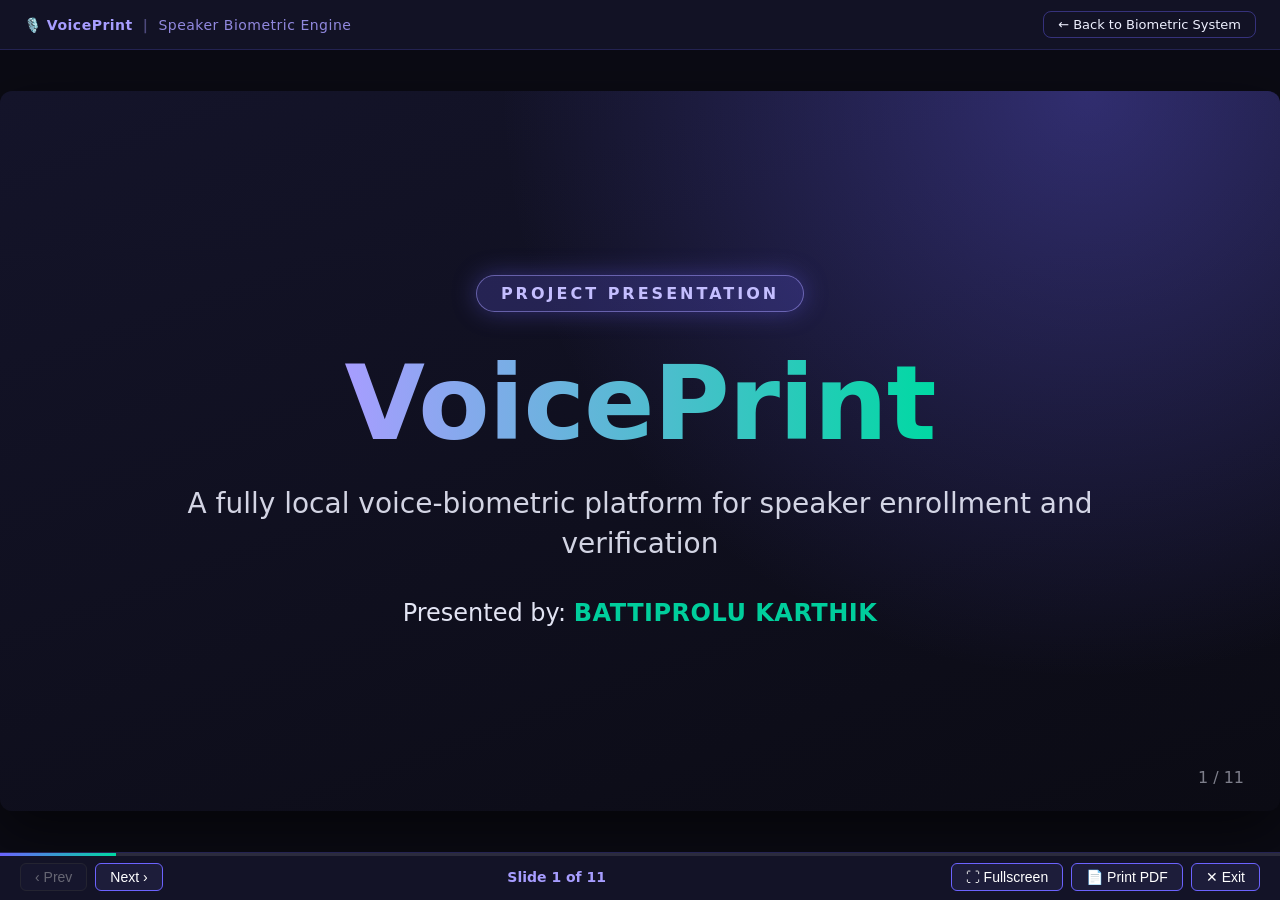
==== frontend/public/pitch-deck.html @ c997e362 "feat: add presentation pitch deck at /pitch-deck, /pitchdeck, and /pitchdech" ====
<!DOCTYPE html>
<html lang="en">
<head>
    <meta charset="UTF-8">
    <meta name="viewport" content="width=device-width, initial-scale=1.0">
    <title>ASTA3 Voice Biometric System</title>
    <style>
        * {
            margin: 0;
            padding: 0;
            box-sizing: border-box;
        }

        body {
            font-family: 'Segoe UI', Tahoma, Geneva, Verdana, sans-serif;
            background: linear-gradient(135deg, #667eea 0%, #764ba2 100%);
            min-height: 100vh;
            display: flex;
            justify-content: center;
            align-items: center;
            padding: 20px;
        }

        .container {
            background: white;
            border-radius: 20px;
            box-shadow: 0 20px 60px rgba(0, 0, 0, 0.3);
            max-width: 800px;
            width: 100%;
            overflow: hidden;
        }

        .header {
            background: linear-gradient(135deg, #667eea 0%, #764ba2 100%);
            color: white;
            padding: 30px;
            text-align: center;
        }

        .header h1 {
            font-size: 2em;
            margin-bottom: 10px;
        }

        .header p {
            opacity: 0.9;
            font-size: 1.1em;
        }

        .content {
            padding: 40px;
        }

        .status-card {
            background: #f8f9fa;
            border-radius: 10px;
            padding: 20px;
            margin-bottom: 30px;
            border-left: 5px solid #667eea;
        }

        .status-card h3 {
            color: #333;
            margin-bottom: 15px;
            font-size: 1.3em;
        }

        .status-item {
            display: flex;
            justify-content: space-between;
            padding: 10px 0;
            border-bottom: 1px solid #e0e0e0;
        }

        .status-item:last-child {
            border-bottom: none;
        }

        .status-label {
            color: #666;
            font-weight: 500;
        }

        .status-value {
            color: #333;
            font-weight: 600;
        }

        .status-value.success {
            color: #28a745;
        }

        .status-value.error {
            color: #dc3545;
        }

        .upload-section {
            margin-bottom: 30px;
        }

        .upload-section h3 {
            color: #333;
            margin-bottom: 20px;
            font-size: 1.3em;
        }

        .profile-select {
            width: 100%;
            padding: 15px;
            border: 2px solid #e0e0e0;
            border-radius: 10px;
            font-size: 1em;
            margin-bottom: 20px;
            transition: border-color 0.3s;
        }

        .profile-select:focus {
            outline: none;
            border-color: #667eea;
        }

        .file-input-wrapper {
            position: relative;
            display: inline-block;
            width: 100%;
            margin-bottom: 20px;
        }

        .file-input {
            display: none;
        }

        .file-label {
            display: block;
            padding: 20px;
            background: #f8f9fa;
            border: 2px dashed #667eea;
            border-radius: 10px;
            text-align: center;
            cursor: pointer;
            transition: all 0.3s;
        }

        .file-label:hover {
            background: #e9ecef;
            border-color: #764ba2;
        }

        .file-label.has-file {
            background: #d4edda;
            border-color: #28a745;
        }

        .verify-btn {
            width: 100%;
            padding: 18px;
            background: linear-gradient(135deg, #667eea 0%, #764ba2 100%);
            color: white;
            border: none;
            border-radius: 10px;
            font-size: 1.1em;
            font-weight: 600;
            cursor: pointer;
            transition: transform 0.2s, box-shadow 0.2s;
        }

        .verify-btn:hover {
            transform: translateY(-2px);
            box-shadow: 0 10px 20px rgba(102, 126, 234, 0.4);
        }

        .verify-btn:active {
            transform: translateY(0);
        }

        .verify-btn:disabled {
            background: #ccc;
            cursor: not-allowed;
            transform: none;
        }

        .result-card {
            background: #f8f9fa;
            border-radius: 10px;
            padding: 25px;
            margin-top: 30px;
            display: none;
        }

        .result-card.show {
            display: block;
            animation: slideIn 0.5s;
        }

        @keyframes slideIn {
            from {
                opacity: 0;
                transform: translateY(20px);
            }
            to {
                opacity: 1;
                transform: translateY(0);
            }
        }

        .result-card.verified {
            background: #d4edda;
            border-left: 5px solid #28a745;
        }

        .result-card.rejected {
            background: #f8d7da;
            border-left: 5px solid #dc3545;
        }

        .result-title {
            font-size: 1.5em;
            margin-bottom: 15px;
            display: flex;
            align-items: center;
            gap: 10px;
        }

        .result-title.verified {
            color: #28a745;
        }

        .result-title.rejected {
            color: #dc3545;
        }

        .result-details {
            font-size: 1.1em;
        }

        .result-row {
            display: flex;
            justify-content: space-between;
            padding: 10px 0;
            border-bottom: 1px solid rgba(0, 0, 0, 0.1);
        }

        .result-row:last-child {
            border-bottom: none;
        }

        .score-bar {
            width: 100%;
            height: 30px;
            background: #e0e0e0;
            border-radius: 15px;
            overflow: hidden;
            margin: 15px 0;
        }

        .score-fill {
            height: 100%;
            background: linear-gradient(90deg, #28a745 0%, #20c997 100%);
            transition: width 1s ease-out;
            display: flex;
            align-items: center;
            justify-content: center;
            color: white;
            font-weight: 600;
        }

        .score-fill.low {
            background: linear-gradient(90deg, #dc3545 0%, #c82333 100%);
        }

        .loading {
            text-align: center;
            padding: 20px;
            color: #667eea;
        }

        .spinner {
            border: 4px solid #f3f3f3;
            border-top: 4px solid #667eea;
            border-radius: 50%;
            width: 40px;
            height: 40px;
            animation: spin 1s linear infinite;
            margin: 0 auto 10px;
        }

        @keyframes spin {
            0% { transform: rotate(0deg); }
            100% { transform: rotate(360deg); }
        }

        .badge {
            display: inline-block;
            padding: 5px 15px;
            border-radius: 20px;
            font-size: 0.9em;
            font-weight: 600;
        }

        .badge.success {
            background: #28a745;
            color: white;
        }

        .badge.error {
            background: #dc3545;
            color: white;
        }

        .samples-info {
            background: #fff3cd;
            border-left: 5px solid #ffc107;
            padding: 15px;
            border-radius: 5px;
            margin-top: 20px;
        }

        .samples-info h4 {
            color: #856404;
            margin-bottom: 10px;
        }

        .samples-info p {
            color: #856404;
            font-size: 0.9em;
            line-height: 1.6;
        }
    
        /* PITCH DECK STYLES */
        body.in-deck {
            padding: 0 !important;
            margin: 0 !important;
            overflow: hidden !important;
            background: #0b0b14 !important;
        }

        .deck-nav-btn {
            display: inline-flex;
            align-items: center;
            gap: 8px;
            margin-top: 15px;
            background: rgba(255, 255, 255, 0.2);
            color: white;
            text-decoration: none;
            padding: 8px 18px;
            border-radius: 20px;
            font-size: 0.9em;
            font-weight: 600;
            border: 1px solid rgba(255, 255, 255, 0.4);
            transition: all 0.2s ease;
            cursor: pointer;
        }

        .deck-nav-btn:hover {
            background: rgba(255, 255, 255, 0.35);
            transform: translateY(-2px);
        }

        .pitch-deck-overlay {
            position: fixed;
            inset: 0;
            z-index: 99999;
            background: #0b0b14;
            color: #eef0ff;
            font-family: system-ui, -apple-system, BlinkMacSystemFont, 'Segoe UI', Roboto, sans-serif;
            display: flex;
            flex-direction: column;
            overflow: hidden;
        }

        .pd-topbar {
            height: 50px;
            display: flex;
            align-items: center;
            justify-content: space-between;
            padding: 0 24px;
            background: rgba(20, 20, 42, 0.8);
            border-bottom: 1px solid rgba(108, 99, 255, 0.2);
            font-size: 14px;
            user-select: none;
        }

        .pd-brand {
            display: flex;
            align-items: center;
            gap: 10px;
            font-weight: 700;
            color: #a79dff;
            letter-spacing: 0.5px;
        }

        .pd-return-btn {
            background: transparent;
            color: #eef0ff;
            border: 1px solid rgba(108, 99, 255, 0.4);
            padding: 5px 14px;
            border-radius: 8px;
            font-size: 13px;
            cursor: pointer;
            transition: all 0.2s;
            text-decoration: none;
        }

        .pd-return-btn:hover {
            background: rgba(108, 99, 255, 0.2);
            border-color: #6c63ff;
        }

        .pd-viewport {
            flex: 1;
            position: relative;
            display: flex;
            align-items: center;
            justify-content: center;
            overflow: hidden;
            cursor: pointer;
        }

        .pd-scaler {
            width: 1280px;
            height: 720px;
            flex: none;
            transform-origin: center center;
            position: relative;
        }

        .pd-slide {
            width: 1280px;
            height: 720px;
            box-sizing: border-box;
            padding: 54px 72px;
            display: none;
            flex-direction: column;
            background: radial-gradient(circle at 85% 0%, rgba(108, 99, 255, 0.35), transparent 45%),
                        linear-gradient(160deg, #14142a, #0b0b14);
            position: absolute;
            inset: 0;
            border-radius: 12px;
            box-shadow: 0 20px 60px rgba(0,0,0,0.6);
        }

        .pd-slide.active {
            display: flex;
        }

        .pd-h {
            font-size: 44px;
            margin: 0 0 28px;
            padding-bottom: 12px;
            border-bottom: 3px solid #6c63ff;
            width: fit-content;
            color: #ffffff;
            font-weight: 700;
        }

        .pd-body {
            flex: 1;
            display: flex;
            flex-direction: column;
            justify-content: center;
            gap: 24px;
        }

        .pd-slide-num {
            position: absolute;
            right: 36px;
            bottom: 24px;
            font-size: 16px;
            opacity: 0.5;
        }

        .pd-title-slide {
            margin: auto 0;
            text-align: center;
            display: flex;
            flex-direction: column;
            align-items: center;
            justify-content: center;
            height: 100%;
        }

        .pd-tag {
            font-size: 16px;
            letter-spacing: 3px;
            text-transform: uppercase;
            color: #c4beff;
            font-weight: 700;
        }

        .pd-tag.pd-highlight {
            display: inline-block;
            padding: 8px 24px;
            background: rgba(108, 99, 255, 0.22);
            border: 1px solid rgba(167, 157, 255, 0.5);
            border-radius: 999px;
            box-shadow: 0 0 24px rgba(108, 99, 255, 0.35);
            margin-bottom: 20px;
        }

        .pd-title-main {
            font-size: 104px;
            margin: 10px 0 20px;
            background: linear-gradient(90deg, #a79dff, #00d9a3);
            -webkit-background-clip: text;
            background-clip: text;
            color: transparent;
            font-weight: 800;
            letter-spacing: -1px;
        }

        .pd-sub {
            font-size: 28px;
            opacity: 0.88;
            margin: 0 auto 36px;
            max-width: 920px;
            line-height: 1.4;
        }

        .pd-meta {
            display: flex;
            justify-content: center;
            align-items: center;
            gap: 20px;
            font-size: 24px;
            opacity: 0.95;
        }

        .pd-meta strong {
            color: #00d9a3;
            letter-spacing: 0.5px;
        }

        .pd-cards {
            display: grid;
            grid-template-columns: 1fr 1fr;
            gap: 22px;
        }

        .pd-card {
            background: rgba(255, 255, 255, 0.06);
            border: 1px solid rgba(108, 99, 255, 0.35);
            border-radius: 16px;
            padding: 22px 26px;
        }

        .pd-card h4 {
            margin: 0 0 10px;
            font-size: 24px;
            color: #a79dff;
        }

        .pd-card p {
            margin: 0;
            font-size: 19px;
            line-height: 1.45;
            opacity: 0.9;
        }

        .pd-callout {
            font-size: 24px;
            text-align: center;
            margin: 0;
            padding: 18px 24px;
            border-radius: 14px;
            background: rgba(108, 99, 255, 0.18);
            border: 1px solid rgba(108, 99, 255, 0.3);
            line-height: 1.4;
        }

        .pd-table {
            width: 100%;
            border-collapse: collapse;
            font-size: 21px;
        }

        .pd-table th {
            text-align: left;
            color: #a79dff;
            padding: 14px;
            border-bottom: 2px solid #6c63ff;
        }

        .pd-table td {
            padding: 16px 14px;
            border-bottom: 1px solid rgba(255, 255, 255, 0.12);
        }

        .pd-table td:first-child {
            font-weight: 600;
        }

        .pd-lead {
            font-size: 25px;
            line-height: 1.5;
            margin: 0 0 16px;
        }

        .pd-list {
            font-size: 23px;
            line-height: 1.55;
            margin: 0;
            padding-left: 28px;
        }

        .pd-list li {
            margin-bottom: 12px;
        }

        .pd-list li::marker {
            color: #6c63ff;
        }

        .pd-flow {
            display: flex;
            align-items: stretch;
            justify-content: space-between;
            gap: 6px;
        }

        .pd-step-wrap {
            display: flex;
            align-items: center;
            gap: 6px;
            flex: 1;
        }

        .pd-step {
            flex: 1;
            align-self: stretch;
            background: rgba(255, 255, 255, 0.06);
            border: 1px solid rgba(108, 99, 255, 0.4);
            border-radius: 14px;
            padding: 18px 14px;
        }

        .pd-step h4 {
            margin: 8px 0;
            font-size: 23px;
            color: #a79dff;
        }

        .pd-step p {
            margin: 0;
            font-size: 16px;
            line-height: 1.4;
            opacity: 0.9;
        }

        .pd-num {
            display: inline-flex;
            width: 32px;
            height: 32px;
            border-radius: 50%;
            background: #6c63ff;
            align-items: center;
            justify-content: center;
            font-weight: 700;
            font-size: 16px;
        }

        .pd-arrow {
            font-size: 26px;
            color: #6c63ff;
        }

        .pd-note {
            text-align: center;
            font-size: 19px;
            opacity: 0.8;
            margin: 12px 0 0;
        }

        .pd-two {
            display: grid;
            grid-template-columns: 1fr 1fr;
            gap: 36px;
        }

        .pd-two .pd-list {
            font-size: 20px;
            padding-left: 24px;
        }

        .pd-two h3 {
            font-size: 26px;
            margin: 0 0 14px;
        }

        .pd-good { color: #00d9a3; }
        .pd-warn { color: #ffb84d; }

        .pd-btn-action {
            background: linear-gradient(135deg, #6c63ff 0%, #00d9a3 100%);
            color: white;
            border: none;
            padding: 12px 30px;
            border-radius: 25px;
            font-size: 20px;
            font-weight: 600;
            cursor: pointer;
            box-shadow: 0 6px 20px rgba(108, 99, 255, 0.4);
            transition: all 0.2s;
        }

        .pd-btn-action:hover {
            transform: translateY(-2px);
            box-shadow: 0 8px 25px rgba(108, 99, 255, 0.6);
        }

        .pd-controls-bar {
            height: 48px;
            background: rgba(20, 20, 42, 0.9);
            border-top: 1px solid rgba(108, 99, 255, 0.2);
            display: flex;
            align-items: center;
            justify-content: space-between;
            padding: 0 20px;
            position: relative;
        }

        .pd-progress-track {
            position: absolute;
            top: 0;
            left: 0;
            right: 0;
            height: 3px;
            background: rgba(255, 255, 255, 0.1);
        }

        .pd-progress-fill {
            height: 100%;
            background: linear-gradient(90deg, #6c63ff, #00d9a3);
            width: 9%;
            transition: width 0.25s ease;
        }

        .pd-btn-group {
            display: flex;
            gap: 8px;
        }

        .pd-ctrl-btn {
            background: #1d1d3a;
            color: #ffffff;
            border: 1px solid #6c63ff;
            border-radius: 6px;
            padding: 5px 14px;
            cursor: pointer;
            font-size: 14px;
            transition: all 0.2s;
        }

        .pd-ctrl-btn:hover:not(:disabled) {
            background: #6c63ff;
        }

        .pd-ctrl-btn:disabled {
            opacity: 0.35;
            cursor: not-allowed;
            border-color: #444;
        }

        .pd-slide-counter {
            font-size: 14px;
            color: #a79dff;
            font-weight: 600;
        }

        @media print {
            @page {
                size: 1280px 720px;
                margin: 0;
            }
            body.in-deck {
                background: white !important;
            }
            .pd-topbar, .pd-controls-bar {
                display: none !important;
            }
            .pitch-deck-overlay {
                position: static !important;
                display: block !important;
                background: none !important;
            }
            .pd-viewport, .pd-scaler {
                width: 100% !important;
                height: auto !important;
                transform: none !important;
            }
            .pd-slide {
                display: flex !important;
                position: relative !important;
                page-break-after: always;
                -webkit-print-color-adjust: exact;
                print-color-adjust: exact;
                margin-bottom: 20px;
            }
        }

    </style>
</head>
<body>
    <div class="container" id="mainAppContainer">
        <div class="header">
            <h1>🎤 ASTA3 Voice Biometric</h1>
            <p>Speaker Verification System</p>
            <div style="margin-top: 15px;">
                <a href="/pitch-deck" onclick="goToDeck(event)" class="deck-nav-btn">📊 Project Presentation / Pitch Deck</a>
            </div>
        </div>

        <div class="content">
            <!-- System Status -->
            <div class="status-card">
                <h3>System Status</h3>
                <div id="systemStatus">
                    <div class="loading">
                        <div class="spinner"></div>
                        <p>Loading system status...</p>
                    </div>
                </div>
            </div>

            <!-- Verification Section -->
            <div class="upload-section">
                <h3>Verify Audio Sample</h3>
                
                <select class="profile-select" id="profileSelect">
                    <option value="">Select Profile...</option>
                </select>

                <div class="file-input-wrapper">
                    <input type="file" id="audioFile" class="file-input" accept=".wav,audio/wav">
                    <label for="audioFile" class="file-label" id="fileLabel">
                        📁 Click to select WAV file<br>
                        <small>Supported: .wav files only</small>
                    </label>
                </div>

                <button class="verify-btn" id="verifyBtn" disabled>
                    🔍 Verify Audio
                </button>
            </div>

            <!-- Result Card -->
            <div class="result-card" id="resultCard">
                <!-- Results will be displayed here -->
            </div>

            <!-- Samples Info -->
            <div class="samples-info">
                <h4>ℹ️ Testing Samples</h4>
                <p>
                    <strong>Training samples (will VERIFY):</strong> sample_0062.wav, sample_0060.wav, sample_0067.wav, sample_0061.wav, sample_0063.wav, and 15 more.<br>
                    <strong>Other samples (will REJECT):</strong> sample_0004.wav, sample_0005.wav, etc.
                </p>
            </div>
        </div>
    </div>

    <!-- PITCH DECK OVERLAY -->
    <div id="pitchDeckContainer" class="pitch-deck-overlay" style="display: none;">
        <div class="pd-topbar">
            <div class="pd-brand">
                <span>🎙️ VoicePrint</span>
                <span style="opacity: 0.4;">|</span>
                <span style="font-weight: 400; opacity: 0.85;">Speaker Biometric Engine</span>
            </div>
            <a href="/" onclick="goToApp(event)" class="pd-return-btn">← Back to Biometric System</a>
        </div>

        <div class="pd-viewport" id="pdViewport" onclick="handleViewportClick(event)">
            <div class="pd-scaler" id="pdScaler">
                <!-- Slide 1: Title -->
                <section class="pd-slide active" data-slide="0">
                    <div class="pd-title-slide">
                        <span class="pd-tag pd-highlight">PROJECT PRESENTATION</span>
                        <h1 class="pd-title-main">VoicePrint</h1>
                        <p class="pd-sub">A fully local voice-biometric platform for speaker enrollment and verification</p>
                        <div class="pd-meta">
                            <span>Presented by: <strong>BATTIPROLU KARTHIK</strong></span>
                        </div>
                    </div>
                    <span class="pd-slide-num">1 / 11</span>
                </section>

                <!-- Slide 2: The Problem -->
                <section class="pd-slide" data-slide="1">
                    <h2 class="pd-h">The Problem</h2>
                    <div class="pd-body">
                        <div class="pd-cards">
                            <div class="pd-card">
                                <h4>Passwords & OTPs Are Fragile</h4>
                                <p>Easily phished, intercepted, shared, or forgotten. High user friction with frequent lockouts and password resets.</p>
                            </div>
                            <div class="pd-card">
                                <h4>Voice Is a Natural Identifier</h4>
                                <p>Zero cognitive effort. Hands-free authentication that works across any device equipped with a basic microphone.</p>
                            </div>
                            <div class="pd-card">
                                <h4>Cloud Voice APIs Leak Privacy</h4>
                                <p>Transmitting raw voice audio to third-party cloud servers creates critical data security, compliance, and eavesdropping risks.</p>
                            </div>
                            <div class="pd-card">
                                <h4>Traditional Systems Are Inflexible</h4>
                                <p>Classical biometric models require heavy setup, high compute, and extensive labelled datasets for every new speaker.</p>
                            </div>
                        </div>
                        <div class="pd-callout">
                            How can we verify <strong>who is speaking</strong> accurately, in real time, and <strong>100% offline</strong> without voice data ever leaving the device?
                        </div>
                    </div>
                    <span class="pd-slide-num">2 / 11</span>
                </section>

                <!-- Slide 3: Existing Solutions & Gaps -->
                <section class="pd-slide" data-slide="2">
                    <h2 class="pd-h">Existing Solutions & Gaps</h2>
                    <div class="pd-body">
                        <table class="pd-table">
                            <thead>
                                <tr>
                                    <th>Authentication Approach</th>
                                    <th>Key Strengths</th>
                                    <th>Critical Gaps & Vulnerabilities</th>
                                </tr>
                            </thead>
                            <tbody>
                                <tr>
                                    <td>Passwords / PIN / OTP</td>
                                    <td>Universal standard, low compute</td>
                                    <td>Phishable, credential theft, forgotten passwords, friction</td>
                                </tr>
                                <tr>
                                    <td>Cloud Voice Biometric APIs</td>
                                    <td>Managed accuracy, turnkey</td>
                                    <td>Biometric privacy violation, recurring SaaS costs, requires internet</td>
                                </tr>
                                <tr>
                                    <td>Legacy i-vector / GMM-UBM</td>
                                    <td>Lightweight mathematical baseline</td>
                                    <td>Lower accuracy, severe degradation with ambient noise & channel mismatch</td>
                                </tr>
                                <tr>
                                    <td>Physical Biometrics (Face/Fingerprint)</td>
                                    <td>Fast, mature</td>
                                    <td>Requires dedicated camera/sensors; unusable in voice calls & telephony</td>
                                </tr>
                            </tbody>
                        </table>
                    </div>
                    <span class="pd-slide-num">3 / 11</span>
                </section>

                <!-- Slide 4: Proposed Solution -->
                <section class="pd-slide" data-slide="3">
                    <h2 class="pd-h">Proposed Solution</h2>
                    <div class="pd-body">
                        <p class="pd-lead">
                            <strong>VoicePrint</strong>: A self-contained, zero-cloud biometric platform that converts voice samples into a compact <strong>192-dimensional voiceprint</strong> and validates identity via neural cosine similarity in real time.
                        </p>
                        <div class="pd-cards">
                            <div class="pd-card">
                                <h4>🎙️ Voice Enrollment</h4>
                                <p>Generates speaker profiles from sample audio with automated validation, normalization, and statistical outlier filtering.</p>
                            </div>
                            <div class="pd-card">
                                <h4>⚡ Real-Time Live Verification</h4>
                                <p>Instant speaker verification via live microphone streaming with responsive waveform visualization and confidence gauge.</p>
                            </div>
                            <div class="pd-card">
                                <h4>📂 Batch Verification</h4>
                                <p>Automated multi-clip verification against stored profiles with visual analytics and similarity score metrics.</p>
                            </div>
                            <div class="pd-card">
                                <h4>🔒 100% Offline & Private</h4>
                                <p>Zero cloud dependencies. All deep neural inferences run locally on standard CPU without transmitting data externally.</p>
                            </div>
                        </div>
                    </div>
                    <span class="pd-slide-num">4 / 11</span>
                </section>

                <!-- Slide 5: What We Have Implemented -->
                <section class="pd-slide" data-slide="4">
                    <h2 class="pd-h">What We Have Implemented</h2>
                    <div class="pd-body">
                        <ul class="pd-list">
                            <li><strong>End-to-End Audio Pipeline:</strong> Automated WAV validation, 16 kHz mono resampling, loudness normalization (RMS), and clipping detection.</li>
                            <li><strong>Neural Embedding Engine:</strong> Integrated ECAPA-TDNN deep network extracting dense 192-dimensional speaker embeddings.</li>
                            <li><strong>Outlier Rejection Enrollment:</strong> Statistical filtering that isolates clean speaker samples and computes robust centroid voiceprints.</li>
                            <li><strong>Fast Cosine Scoring:</strong> High-precision cosine distance matching with configurable thresholds (default 0.70) and confidence scoring.</li>
                            <li><strong>Interactive Web Interface:</strong> Live audio verification dashboard with instant pass/fail verdict, score gauges, and profile management.</li>
                            <li><strong>Production Full-Stack Architecture:</strong> Modular FastAPI REST & WebSocket backend combined with an accessible web frontend.</li>
                        </ul>
                    </div>
                    <span class="pd-slide-num">5 / 11</span>
                </section>

                <!-- Slide 6: How We Implemented It -->
                <section class="pd-slide" data-slide="5">
                    <h2 class="pd-h">How We Implemented It</h2>
                    <div class="pd-body">
                        <div class="pd-flow">
                            <div class="pd-step-wrap">
                                <div class="pd-step">
                                    <span class="pd-num">1</span>
                                    <h4>Capture</h4>
                                    <p>WAV upload or real-time microphone stream</p>
                                </div>
                                <span class="pd-arrow">→</span>
                            </div>
                            <div class="pd-step-wrap">
                                <div class="pd-step">
                                    <span class="pd-num">2</span>
                                    <h4>Preprocess</h4>
                                    <p>16 kHz resampling, mono, RMS & peak clipping checks</p>
                                </div>
                                <span class="pd-arrow">→</span>
                            </div>
                            <div class="pd-step-wrap">
                                <div class="pd-step">
                                    <span class="pd-num">3</span>
                                    <h4>Embed</h4>
                                    <p>Pretrained neural network generates 192-dim speaker vector</p>
                                </div>
                                <span class="pd-arrow">→</span>
                            </div>
                            <div class="pd-step-wrap">
                                <div class="pd-step">
                                    <span class="pd-num">4</span>
                                    <h4>Enroll</h4>
                                    <p>Outlier removal & centroid averaging saved as NumPy profile</p>
                                </div>
                                <span class="pd-arrow">→</span>
                            </div>
                            <div class="pd-step-wrap">
                                <div class="pd-step">
                                    <span class="pd-num">5</span>
                                    <h4>Verify</h4>
                                    <p>Cosine similarity scoring evaluated against decision threshold</p>
                                </div>
                            </div>
                        </div>
                        <p class="pd-note">
                            <strong>Architecture:</strong> Python 3.11 + FastAPI · SpeechBrain & PyTorch · HTML5 & Web Audio · File-based profile store (.npy + meta.json)
                        </p>
                    </div>
                    <span class="pd-slide-num">6 / 11</span>
                </section>

                <!-- Slide 7: Sources & Resources Used -->
                <section class="pd-slide" data-slide="6">
                    <h2 class="pd-h">Sources & Resources Used</h2>
                    <div class="pd-body">
                        <div class="pd-cards">
                            <div class="pd-card">
                                <h4>🧠 Pretrained Neural Model</h4>
                                <p>SpeechBrain ECAPA-TDNN (<code>spkrec-ecapa-voxceleb</code>). Pretrained on the large-scale VoxCeleb 1 & 2 speaker dataset.</p>
                            </div>
                            <div class="pd-card">
                                <h4>⚙️ Core Frameworks</h4>
                                <p>PyTorch and SpeechBrain for tensor computation & model inference; FastAPI for high-performance async REST API services.</p>
                            </div>
                            <div class="pd-card">
                                <h4>🎵 Audio Signal Tooling</h4>
                                <p>FFmpeg, SoundFile, and Python audio libraries for waveform normalization, sample rate conversion, and format validation.</p>
                            </div>
                            <div class="pd-card">
                                <h4>📚 Academic & Benchmark Sources</h4>
                                <p>ECAPA-TDNN paper (Desplanques et al., Interspeech 2020) and VoxCeleb speaker recognition evaluation benchmarks.</p>
                            </div>
                        </div>
                    </div>
                    <span class="pd-slide-num">7 / 11</span>
                </section>

                <!-- Slide 8: Is This the Optimal Approach? -->
                <section class="pd-slide" data-slide="7">
                    <h2 class="pd-h">Is This the Optimal Approach?</h2>
                    <div class="pd-body">
                        <div class="pd-two">
                            <div>
                                <h3 class="pd-good">Why This Approach Is Optimal</h3>
                                <ul class="pd-list">
                                    <li><strong>State-of-the-Art Accuracy:</strong> ECAPA-TDNN leverages squeeze-and-excitation and multi-scale aggregation, outperforming classic x-vectors.</li>
                                    <li><strong>Zero Retraining Required:</strong> Deep embeddings generalize across unseen speakers; creates voiceprints with only a few audio samples.</li>
                                    <li><strong>Efficient CPU Inference:</strong> Sub-second verification without requiring expensive GPU infrastructure.</li>
                                    <li><strong>Privacy-by-Design:</strong> Biometric embeddings never leave the device, fully eliminating compliance risks.</li>
                                </ul>
                            </div>
                            <div>
                                <h3 class="pd-warn">Honest Trade-offs & Challenges</h3>
                                <ul class="pd-list">
                                    <li><strong>Anti-Spoofing:</strong> Replay attacks and synthetic deepfake speech require an additional liveness detection module.</li>
                                    <li><strong>Short Utterance Variance:</strong> Audio clips under 1.5 seconds have reduced verification confidence.</li>
                                    <li><strong>Threshold Calibration:</strong> Variable microphone hardware and background noise require deployment-specific tuning.</li>
                                    <li><strong>Storage Scale:</strong> File-based .npy storage is optimal for edge/local prototypes, needing DB clustering for massive user bases.</li>
                                </ul>
                            </div>
                        </div>
                    </div>
                    <span class="pd-slide-num">8 / 11</span>
                </section>

                <!-- Slide 9: Value to Users -->
                <section class="pd-slide" data-slide="8">
                    <h2 class="pd-h">Value to Users & Impact</h2>
                    <div class="pd-body">
                        <div class="pd-cards">
                            <div class="pd-card">
                                <h4>🛡️ Absolute Biometric Privacy</h4>
                                <p>Users retain total ownership of their voice biometric data. No cloud surveillance, third-party storage, or data breaches.</p>
                            </div>
                            <div class="pd-card">
                                <h4>✨ Frictionless User Experience</h4>
                                <p>Zero passwords to memorize, reset, or leak. Identity verified instantly by speaking naturally into the microphone.</p>
                            </div>
                            <div class="pd-card">
                                <h4>💰 Zero Infrastructure Cost</h4>
                                <p>Eliminates recurring per-request cloud API fees and costly specialized biometric hardware sensors.</p>
                            </div>
                            <div class="pd-card">
                                <h4>♿ Universal Accessibility</h4>
                                <p>Empowers elderly, motor-impaired, or hands-free users to authenticate seamlessly without typing or tactile input.</p>
                            </div>
                        </div>
                    </div>
                    <span class="pd-slide-num">9 / 11</span>
                </section>

                <!-- Slide 10: Future Enhancements -->
                <section class="pd-slide" data-slide="9">
                    <h2 class="pd-h">Future Enhancements</h2>
                    <div class="pd-body">
                        <ul class="pd-list">
                            <li><strong>Anti-Spoofing & Liveness Detection:</strong> Implement spectral analysis and synthetic voice classifiers to thwart deepfake & replay attacks.</li>
                            <li><strong>Text-Dependent Dynamic Prompts:</strong> Challenge-response phrases (e.g., randomized digit verification) for high-security applications.</li>
                            <li><strong>Adaptive Noise Suppression:</strong> Integrated real-time neural speech enhancement for noisy real-world acoustic environments.</li>
                            <li><strong>Encrypted Vector Database:</strong> Scale to millions of enterprise profiles using AES-256 encrypted vector indices (e.g., Milvus / pgvector).</li>
                            <li><strong>Edge & Mobile SDK:</strong> Quantize model with ONNX Runtime / CoreML for instant on-device authentication on Android and iOS.</li>
                            <li><strong>Continuous Profile Adaptation:</strong> Gradual voiceprint updating to account for natural vocal changes over time.</li>
                        </ul>
                    </div>
                    <span class="pd-slide-num">10 / 11</span>
                </section>

                <!-- Slide 11: Thank You -->
                <section class="pd-slide" data-slide="10">
                    <div class="pd-title-slide">
                        <h1 class="pd-title-main">Thank You</h1>
                        <p class="pd-sub">Questions & Discussion</p>
                        <div class="pd-meta">
                            <span>VoicePrint: Biometric Engine</span>
                            <span>•</span>
                            <span>Presented by: <strong>BATTIPROLU KARTHIK</strong></span>
                        </div>
                        <div style="margin-top: 36px;">
                            <button onclick="goToApp(event)" class="pd-btn-action">← Return to Biometric Verification System</button>
                        </div>
                    </div>
                    <span class="pd-slide-num">11 / 11</span>
                </section>
            </div>
        </div>

        <div class="pd-controls-bar">
            <div class="pd-progress-track">
                <div class="pd-progress-fill" id="pdProgressFill"></div>
            </div>
            <div class="pd-btn-group">
                <button class="pd-ctrl-btn" id="pdPrevBtn" onclick="prevSlide()">‹ Prev</button>
                <button class="pd-ctrl-btn" id="pdNextBtn" onclick="nextSlide()">Next ›</button>
            </div>
            <div class="pd-slide-counter" id="pdSlideCounter">Slide 1 of 11</div>
            <div class="pd-btn-group">
                <button class="pd-ctrl-btn" onclick="toggleFullscreen()" title="Fullscreen (F)">⛶ Fullscreen</button>
                <button class="pd-ctrl-btn" onclick="window.print()" title="Export PDF">📄 Print PDF</button>
                <button class="pd-ctrl-btn" onclick="goToApp(event)" title="Back to System">✕ Exit</button>
            </div>
        </div>
    </div>


    <script>
        const getApiUrl = () => {
            if (window.ENV_API_URL) return window.ENV_API_URL.replace(/\/$/, '');
            if (window.location.hostname !== 'localhost' && window.location.hostname !== '127.0.0.1') {
                if (window.location.hostname.includes('voiceprint-frontend')) {
                    return window.location.origin.replace('voiceprint-frontend', 'voiceprint-backend');
                }
                return window.location.origin;
            }
            return 'http://localhost:8000';
        };
        const API_URL = getApiUrl();
        let selectedFile = null;

        // Load system status
        async function loadSystemStatus() {
            try {
                const response = await fetch(`${API_URL}/api/health`);
                const health = await response.json();

                const profilesResponse = await fetch(`${API_URL}/api/profiles`);
                const profilesData = await profilesResponse.json();

                const statusHtml = `
                    <div class="status-item">
                        <span class="status-label">Server Status:</span>
                        <span class="status-value success">${health.status.toUpperCase()}</span>
                    </div>
                    <div class="status-item">
                        <span class="status-label">Model Loaded:</span>
                        <span class="status-value success">${health.model_loaded ? 'YES' : 'NO'}</span>
                    </div>
                    <div class="status-item">
                        <span class="status-label">Profiles Available:</span>
                        <span class="status-value">${health.profile_count}</span>
                    </div>
                    <div class="status-item">
                        <span class="status-label">Uptime:</span>
                        <span class="status-value">${Math.floor(health.uptime)} seconds</span>
                    </div>
                `;

                document.getElementById('systemStatus').innerHTML = statusHtml;

                // Populate profile dropdown
                const profileSelect = document.getElementById('profileSelect');
                const selectedVal = profileSelect.value;
                profileSelect.innerHTML = '<option value="">Select Profile...</option>';
                
                profilesData.profiles.forEach(profile => {
                    const option = document.createElement('option');
                    option.value = profile.name;
                    option.textContent = `${profile.name} (${profile.metadata.sample_count} samples)`;
                    profileSelect.appendChild(option);
                });

                // Preserve selected value or auto-select ASTA3
                if (selectedVal && Array.from(profileSelect.options).some(o => o.value === selectedVal)) {
                    profileSelect.value = selectedVal;
                } else if (profilesData.profiles.find(p => p.name === 'ASTA3')) {
                    profileSelect.value = 'ASTA3';
                }

            } catch (error) {
                document.getElementById('systemStatus').innerHTML = `
                    <div class="status-item">
                        <span class="status-label">Status:</span>
                        <span class="status-value error">ERROR - Server not responding</span>
                    </div>
                    <p style="color: #dc3545; margin-top: 10px;">
                        Make sure the backend server is running at ${API_URL}
                    </p>
                `;
            }
        }

        // Handle file selection
        document.getElementById('audioFile').addEventListener('change', function(e) {
            selectedFile = e.target.files[0];
            const fileLabel = document.getElementById('fileLabel');
            const verifyBtn = document.getElementById('verifyBtn');
            const profileSelect = document.getElementById('profileSelect');

            if (selectedFile) {
                fileLabel.classList.add('has-file');
                fileLabel.innerHTML = `
                    ✅ ${selectedFile.name}<br>
                    <small>Size: ${(selectedFile.size / 1024).toFixed(2)} KB</small>
                `;
                
                if (profileSelect.value) {
                    verifyBtn.disabled = false;
                }
            } else {
                fileLabel.classList.remove('has-file');
                fileLabel.innerHTML = `
                    📁 Click to select WAV file<br>
                    <small>Supported: .wav files only</small>
                `;
                verifyBtn.disabled = true;
            }
        });

        // Handle profile selection
        document.getElementById('profileSelect').addEventListener('change', function() {
            const verifyBtn = document.getElementById('verifyBtn');
            if (this.value && selectedFile) {
                verifyBtn.disabled = false;
            } else {
                verifyBtn.disabled = true;
            }
        });

        // Handle verification
        document.getElementById('verifyBtn').addEventListener('click', async function() {
            const profileSelect = document.getElementById('profileSelect');
            const resultCard = document.getElementById('resultCard');
            
            if (!selectedFile || !profileSelect.value) {
                alert('Please select both a profile and an audio file');
                return;
            }

            // Show loading
            resultCard.className = 'result-card show';
            resultCard.innerHTML = `
                <div class="loading">
                    <div class="spinner"></div>
                    <p>Verifying audio sample...</p>
                </div>
            `;

            try {
                const formData = new FormData();
                formData.append('profile_name', profileSelect.value);
                formData.append('audio_file', selectedFile);

                const response = await fetch(`${API_URL}/api/verify`, {
                    method: 'POST',
                    body: formData
                });

                const result = await response.json();

                if (!response.ok || !result.success || typeof result.similarity_score !== 'number') {
                    throw new Error(result.error || result.detail || 'Verification server returned an invalid response');
                }

                // Display result
                displayResult(result);

            } catch (error) {
                resultCard.className = 'result-card show rejected';
                resultCard.innerHTML = `
                    <div class="result-title rejected">
                        ❌ Error
                    </div>
                    <p style="color: #721c24;">
                        Failed to verify audio: ${error.message}
                    </p>
                `;
            }
        });

        function displayResult(result) {
            const resultCard = document.getElementById('resultCard');
            const score = result.similarity_score;
            const scorePercent = (score * 100).toFixed(1);
            const verified = result.verified;

            resultCard.className = `result-card show ${verified ? 'verified' : 'rejected'}`;

            const icon = verified ? '✅' : '❌';
            const statusText = verified ? 'VERIFIED' : 'REJECTED';
            const statusClass = verified ? 'verified' : 'rejected';
            const message = verified 
                ? 'Speaker identity confirmed! Access granted.' 
                : 'Speaker identity does not match. Access denied.';

            const scoreFillClass = score >= result.threshold ? '' : 'low';

            resultCard.innerHTML = `
                <div class="result-title ${statusClass}">
                    ${icon} ${statusText}
                </div>
                <p style="margin-bottom: 20px; font-size: 1.1em;">
                    ${message}
                </p>
                
                <div class="result-details">
                    <div class="result-row">
                        <span><strong>Profile:</strong></span>
                        <span>${result.profile_name}</span>
                    </div>
                    <div class="result-row">
                        <span><strong>Similarity Score:</strong></span>
                        <span><strong>${score.toFixed(4)}</strong> (${scorePercent}%)</span>
                    </div>
                    <div class="result-row">
                        <span><strong>Threshold:</strong></span>
                        <span>${result.threshold.toFixed(4)}</span>
                    </div>
                </div>

                <div class="score-bar">
                    <div class="score-fill ${scoreFillClass}" style="width: ${scorePercent}%">
                        ${scorePercent}%
                    </div>
                </div>

                <p style="margin-top: 15px; font-size: 0.9em; color: #666;">
                    ${verified 
                        ? `Score ${score.toFixed(4)} is above threshold ${result.threshold.toFixed(4)}` 
                        : `Score ${score.toFixed(4)} is below threshold ${result.threshold.toFixed(4)}`}
                </p>
            `;
        }

        // Load status on page load
        loadSystemStatus();

        // Refresh status every 10 seconds
        setInterval(loadSystemStatus, 10000);

        // ==========================================
        // ROUTING & PITCH DECK CONTROLLER
        // ==========================================
        let currentSlideIdx = 0;
        const totalSlides = 11;

        function updateRoute() {
            const path = window.location.pathname.toLowerCase();
            const hash = window.location.hash.toLowerCase();
            const isPitch = path.includes('pitch') || hash.includes('pitch');

            const deckContainer = document.getElementById('pitchDeckContainer');
            const mainContainer = document.getElementById('mainAppContainer');

            if (isPitch) {
                if (deckContainer) deckContainer.style.display = 'flex';
                if (mainContainer) mainContainer.style.display = 'none';
                document.body.classList.add('in-deck');
                document.title = 'VoicePrint · Project Presentation';
                resizeDeck();
                showSlide(currentSlideIdx);
            } else {
                if (deckContainer) deckContainer.style.display = 'none';
                if (mainContainer) mainContainer.style.display = 'block';
                document.body.classList.remove('in-deck');
                document.title = 'ASTA3 Voice Biometric System';
            }
        }

        function goToDeck(e) {
            if (e) e.preventDefault();
            history.pushState(null, '', '/pitch-deck');
            updateRoute();
        }

        function goToApp(e) {
            if (e) e.preventDefault();
            history.pushState(null, '', '/');
            updateRoute();
        }

        function showSlide(idx) {
            currentSlideIdx = Math.max(0, Math.min(totalSlides - 1, idx));
            const slides = document.querySelectorAll('.pd-slide');
            slides.forEach((s, i) => {
                if (i === currentSlideIdx) {
                    s.classList.add('active');
                } else {
                    s.classList.remove('active');
                }
            });

            // Update counter
            const counter = document.getElementById('pdSlideCounter');
            if (counter) counter.textContent = `Slide ${currentSlideIdx + 1} of ${totalSlides}`;

            // Update progress
            const progress = document.getElementById('pdProgressFill');
            if (progress) progress.style.width = `${((currentSlideIdx + 1) / totalSlides) * 100}%`;

            // Update buttons
            const prevBtn = document.getElementById('pdPrevBtn');
            const nextBtn = document.getElementById('pdNextBtn');
            if (prevBtn) prevBtn.disabled = currentSlideIdx === 0;
            if (nextBtn) nextBtn.disabled = currentSlideIdx === totalSlides - 1;
        }

        function nextSlide() {
            if (currentSlideIdx < totalSlides - 1) {
                showSlide(currentSlideIdx + 1);
            }
        }

        function prevSlide() {
            if (currentSlideIdx > 0) {
                showSlide(currentSlideIdx - 1);
            }
        }

        function toggleFullscreen() {
            const deck = document.getElementById('pitchDeckContainer');
            if (!document.fullscreenElement) {
                if (deck.requestFullscreen) deck.requestFullscreen();
            } else {
                if (document.exitFullscreen) document.exitFullscreen();
            }
        }

        function resizeDeck() {
            const scaler = document.getElementById('pdScaler');
            if (!scaler) return;
            const w = window.innerWidth;
            const h = window.innerHeight - 98; // minus topbar and bottombar
            const scale = Math.min(w / 1280, h / 720);
            scaler.style.transform = `scale(${Math.max(0.2, scale)})`;
        }

        function handleViewportClick(e) {
            // Click right half to advance, left half to go back
            const rect = e.currentTarget.getBoundingClientRect();
            const clickX = e.clientX - rect.left;
            if (clickX > rect.width * 0.6) {
                nextSlide();
            } else if (clickX < rect.width * 0.4) {
                prevSlide();
            }
        }

        window.addEventListener('resize', resizeDeck);
        window.addEventListener('popstate', updateRoute);
        window.addEventListener('hashchange', updateRoute);

        window.addEventListener('keydown', (e) => {
            if (!document.body.classList.contains('in-deck')) return;
            if (['ArrowRight', 'PageDown', ' '].includes(e.key)) {
                e.preventDefault();
                nextSlide();
            } else if (['ArrowLeft', 'PageUp'].includes(e.key)) {
                e.preventDefault();
                prevSlide();
            } else if (e.key === 'Home') {
                e.preventDefault();
                showSlide(0);
            } else if (e.key === 'End') {
                e.preventDefault();
                showSlide(totalSlides - 1);
            } else if (e.key.toLowerCase() === 'f') {
                toggleFullscreen();
            } else if (e.key === 'Escape') {
                if (!document.fullscreenElement) {
                    goToApp();
                }
            }
        });

        // Initialize route immediately
        updateRoute();

    </script>
</body>
</html>
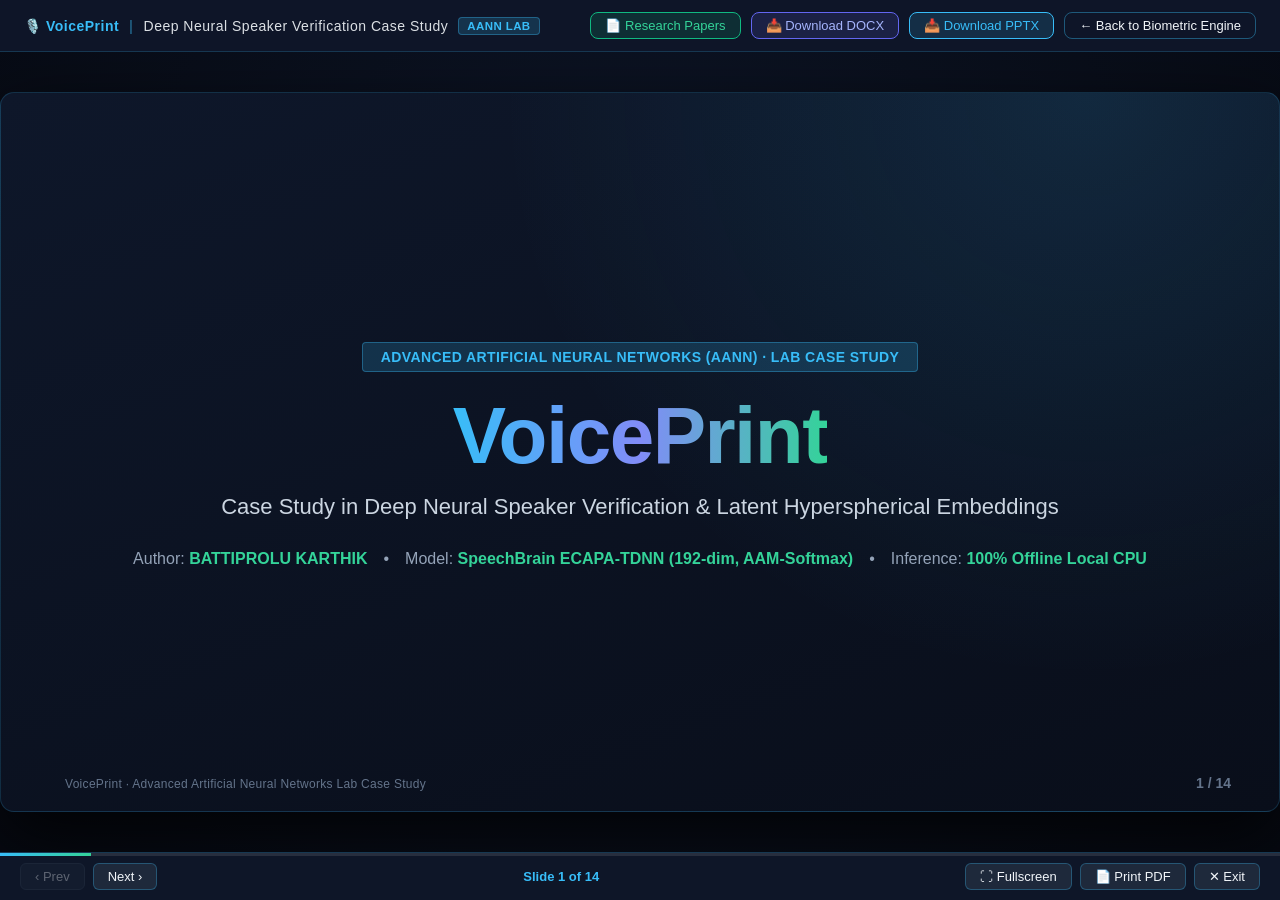
==== commit f02436ca: "feat: add single unified publication report with 13 project images and docx export" ====
--- a/frontend/public/pitch-deck.html
+++ b/frontend/public/pitch-deck.html
@@ -3,7 +3,7 @@
 <head>
     <meta charset="UTF-8">
     <meta name="viewport" content="width=device-width, initial-scale=1.0">
-    <title>ASTA3 Voice Biometric System</title>
+    <title>VoicePrint · Deep Neural Speaker Verification Case Study</title>
     <style>
         * {
             margin: 0;
@@ -12,64 +12,88 @@
         }
 
         body {
-            font-family: 'Segoe UI', Tahoma, Geneva, Verdana, sans-serif;
-            background: linear-gradient(135deg, #667eea 0%, #764ba2 100%);
+            font-family: 'Segoe UI', -apple-system, BlinkMacSystemFont, Roboto, sans-serif;
+            background: linear-gradient(135deg, #0f172a 0%, #1e1b4b 100%);
             min-height: 100vh;
             display: flex;
             justify-content: center;
             align-items: center;
             padding: 20px;
-        }
-
+            color: #f1f5f9;
+        }
+
+        /* ASTA3 Main UI Container */
         .container {
-            background: white;
+            background: #1e293b;
             border-radius: 20px;
-            box-shadow: 0 20px 60px rgba(0, 0, 0, 0.3);
-            max-width: 800px;
+            box-shadow: 0 20px 60px rgba(0, 0, 0, 0.5);
+            max-width: 820px;
             width: 100%;
             overflow: hidden;
+            border: 1px solid #334155;
         }
 
         .header {
-            background: linear-gradient(135deg, #667eea 0%, #764ba2 100%);
+            background: linear-gradient(135deg, #4338ca 0%, #6366f1 100%);
             color: white;
             padding: 30px;
             text-align: center;
         }
 
         .header h1 {
-            font-size: 2em;
-            margin-bottom: 10px;
+            font-size: 2.1em;
+            margin-bottom: 8px;
+            letter-spacing: -0.5px;
         }
 
         .header p {
             opacity: 0.9;
-            font-size: 1.1em;
+            font-size: 1.05em;
+        }
+
+        .deck-nav-btn {
+            display: inline-block;
+            background: rgba(255, 255, 255, 0.18);
+            color: white;
+            padding: 9px 20px;
+            border-radius: 25px;
+            text-decoration: none;
+            font-weight: 600;
+            font-size: 14px;
+            border: 1px solid rgba(255, 255, 255, 0.4);
+            backdrop-filter: blur(10px);
+            transition: all 0.2s ease;
+        }
+
+        .deck-nav-btn:hover {
+            background: rgba(255, 255, 255, 0.3);
+            transform: translateY(-2px);
         }
 
         .content {
-            padding: 40px;
+            padding: 36px;
         }
 
         .status-card {
-            background: #f8f9fa;
-            border-radius: 10px;
+            background: #0f172a;
+            border-radius: 12px;
             padding: 20px;
-            margin-bottom: 30px;
-            border-left: 5px solid #667eea;
+            margin-bottom: 28px;
+            border: 1px solid #334155;
+            border-left: 5px solid #6366f1;
         }
 
         .status-card h3 {
-            color: #333;
+            color: #f8fafc;
             margin-bottom: 15px;
-            font-size: 1.3em;
+            font-size: 1.2em;
         }
 
         .status-item {
             display: flex;
             justify-content: space-between;
-            padding: 10px 0;
-            border-bottom: 1px solid #e0e0e0;
+            padding: 9px 0;
+            border-bottom: 1px solid #1e293b;
         }
 
         .status-item:last-child {
@@ -77,52 +101,46 @@
         }
 
         .status-label {
-            color: #666;
+            color: #94a3b8;
             font-weight: 500;
         }
 
         .status-value {
-            color: #333;
+            color: #f1f5f9;
             font-weight: 600;
         }
 
         .status-value.success {
-            color: #28a745;
+            color: #34d399;
         }
 
         .status-value.error {
-            color: #dc3545;
+            color: #f87171;
         }
 
         .upload-section {
-            margin-bottom: 30px;
+            margin-bottom: 28px;
         }
 
         .upload-section h3 {
-            color: #333;
-            margin-bottom: 20px;
-            font-size: 1.3em;
+            margin-bottom: 14px;
+            font-size: 1.2em;
+            color: #f8fafc;
         }
 
         .profile-select {
             width: 100%;
-            padding: 15px;
-            border: 2px solid #e0e0e0;
-            border-radius: 10px;
-            font-size: 1em;
-            margin-bottom: 20px;
-            transition: border-color 0.3s;
-        }
-
-        .profile-select:focus {
-            outline: none;
-            border-color: #667eea;
+            padding: 12px 14px;
+            background: #0f172a;
+            color: #f1f5f9;
+            border: 1px solid #334155;
+            border-radius: 8px;
+            font-size: 15px;
+            margin-bottom: 18px;
         }
 
         .file-input-wrapper {
             position: relative;
-            display: inline-block;
-            width: 100%;
             margin-bottom: 20px;
         }
 
@@ -132,156 +150,98 @@
 
         .file-label {
             display: block;
-            padding: 20px;
-            background: #f8f9fa;
-            border: 2px dashed #667eea;
+            padding: 28px;
+            border: 2px dashed #475569;
             border-radius: 10px;
             text-align: center;
             cursor: pointer;
-            transition: all 0.3s;
+            transition: all 0.25s;
+            background: #0f172a;
+            color: #94a3b8;
         }
 
         .file-label:hover {
-            background: #e9ecef;
-            border-color: #764ba2;
+            border-color: #6366f1;
+            color: #cbd5e1;
+            background: #131d35;
         }
 
         .file-label.has-file {
-            background: #d4edda;
-            border-color: #28a745;
+            border-color: #34d399;
+            background: rgba(52, 211, 153, 0.08);
+            color: #34d399;
         }
 
         .verify-btn {
             width: 100%;
-            padding: 18px;
-            background: linear-gradient(135deg, #667eea 0%, #764ba2 100%);
+            padding: 14px;
+            background: linear-gradient(135deg, #4f46e5 0%, #06b6d4 100%);
             color: white;
             border: none;
-            border-radius: 10px;
-            font-size: 1.1em;
+            border-radius: 8px;
+            font-size: 16px;
             font-weight: 600;
             cursor: pointer;
-            transition: transform 0.2s, box-shadow 0.2s;
-        }
-
-        .verify-btn:hover {
+            transition: all 0.2s;
+        }
+
+        .verify-btn:hover:not(:disabled) {
             transform: translateY(-2px);
-            box-shadow: 0 10px 20px rgba(102, 126, 234, 0.4);
-        }
-
-        .verify-btn:active {
-            transform: translateY(0);
+            box-shadow: 0 6px 20px rgba(99, 102, 241, 0.4);
         }
 
         .verify-btn:disabled {
-            background: #ccc;
+            opacity: 0.45;
             cursor: not-allowed;
-            transform: none;
         }
 
         .result-card {
-            background: #f8f9fa;
+            margin-top: 24px;
+            padding: 20px;
             border-radius: 10px;
-            padding: 25px;
-            margin-top: 30px;
             display: none;
         }
 
-        .result-card.show {
+        .result-card.success {
+            background: rgba(52, 211, 153, 0.12);
+            border: 1px solid #059669;
             display: block;
-            animation: slideIn 0.5s;
-        }
-
-        @keyframes slideIn {
-            from {
-                opacity: 0;
-                transform: translateY(20px);
-            }
-            to {
-                opacity: 1;
-                transform: translateY(0);
-            }
-        }
-
-        .result-card.verified {
-            background: #d4edda;
-            border-left: 5px solid #28a745;
-        }
-
-        .result-card.rejected {
-            background: #f8d7da;
-            border-left: 5px solid #dc3545;
-        }
-
-        .result-title {
-            font-size: 1.5em;
-            margin-bottom: 15px;
-            display: flex;
-            align-items: center;
-            gap: 10px;
-        }
-
-        .result-title.verified {
-            color: #28a745;
-        }
-
-        .result-title.rejected {
-            color: #dc3545;
-        }
-
-        .result-details {
-            font-size: 1.1em;
-        }
-
-        .result-row {
-            display: flex;
-            justify-content: space-between;
-            padding: 10px 0;
-            border-bottom: 1px solid rgba(0, 0, 0, 0.1);
-        }
-
-        .result-row:last-child {
-            border-bottom: none;
-        }
-
-        .score-bar {
-            width: 100%;
-            height: 30px;
-            background: #e0e0e0;
-            border-radius: 15px;
-            overflow: hidden;
-            margin: 15px 0;
-        }
-
-        .score-fill {
-            height: 100%;
-            background: linear-gradient(90deg, #28a745 0%, #20c997 100%);
-            transition: width 1s ease-out;
-            display: flex;
-            align-items: center;
-            justify-content: center;
-            color: white;
-            font-weight: 600;
-        }
-
-        .score-fill.low {
-            background: linear-gradient(90deg, #dc3545 0%, #c82333 100%);
+        }
+
+        .result-card.error {
+            background: rgba(248, 113, 113, 0.12);
+            border: 1px solid #dc2626;
+            display: block;
+        }
+
+        .samples-info {
+            background: #0f172a;
+            border-radius: 8px;
+            padding: 16px;
+            border-left: 4px solid #38bdf8;
+            font-size: 14px;
+            color: #94a3b8;
+        }
+
+        .samples-info h4 {
+            color: #38bdf8;
+            margin-bottom: 6px;
         }
 
         .loading {
             text-align: center;
             padding: 20px;
-            color: #667eea;
+            color: #94a3b8;
         }
 
         .spinner {
-            border: 4px solid #f3f3f3;
-            border-top: 4px solid #667eea;
+            border: 3px solid rgba(255, 255, 255, 0.1);
             border-radius: 50%;
-            width: 40px;
-            height: 40px;
+            border-top: 3px solid #6366f1;
+            width: 28px;
+            height: 28px;
             animation: spin 1s linear infinite;
-            margin: 0 auto 10px;
+            margin: 0 auto 12px;
         }
 
         @keyframes spin {
@@ -289,95 +249,32 @@
             100% { transform: rotate(360deg); }
         }
 
-        .badge {
-            display: inline-block;
-            padding: 5px 15px;
-            border-radius: 20px;
-            font-size: 0.9em;
-            font-weight: 600;
-        }
-
-        .badge.success {
-            background: #28a745;
-            color: white;
-        }
-
-        .badge.error {
-            background: #dc3545;
-            color: white;
-        }
-
-        .samples-info {
-            background: #fff3cd;
-            border-left: 5px solid #ffc107;
-            padding: 15px;
-            border-radius: 5px;
-            margin-top: 20px;
-        }
-
-        .samples-info h4 {
-            color: #856404;
-            margin-bottom: 10px;
-        }
-
-        .samples-info p {
-            color: #856404;
-            font-size: 0.9em;
-            line-height: 1.6;
-        }
-    
-        /* PITCH DECK STYLES */
-        body.in-deck {
-            padding: 0 !important;
-            margin: 0 !important;
-            overflow: hidden !important;
-            background: #0b0b14 !important;
-        }
-
-        .deck-nav-btn {
-            display: inline-flex;
-            align-items: center;
-            gap: 8px;
-            margin-top: 15px;
-            background: rgba(255, 255, 255, 0.2);
-            color: white;
-            text-decoration: none;
-            padding: 8px 18px;
-            border-radius: 20px;
-            font-size: 0.9em;
-            font-weight: 600;
-            border: 1px solid rgba(255, 255, 255, 0.4);
-            transition: all 0.2s ease;
-            cursor: pointer;
-        }
-
-        .deck-nav-btn:hover {
-            background: rgba(255, 255, 255, 0.35);
-            transform: translateY(-2px);
-        }
-
+        /* ============================================================== */
+        /* PITCH DECK & CASE STUDY FULLSCREEN OVERLAY                     */
+        /* ============================================================== */
         .pitch-deck-overlay {
             position: fixed;
             inset: 0;
             z-index: 99999;
-            background: #0b0b14;
-            color: #eef0ff;
-            font-family: system-ui, -apple-system, BlinkMacSystemFont, 'Segoe UI', Roboto, sans-serif;
+            background: #070b14;
+            color: #f1f5f9;
+            font-family: -apple-system, BlinkMacSystemFont, 'Segoe UI', Roboto, Helvetica, Arial, sans-serif;
             display: flex;
             flex-direction: column;
             overflow: hidden;
+            user-select: none;
         }
 
         .pd-topbar {
-            height: 50px;
+            height: 52px;
             display: flex;
             align-items: center;
             justify-content: space-between;
             padding: 0 24px;
-            background: rgba(20, 20, 42, 0.8);
-            border-bottom: 1px solid rgba(108, 99, 255, 0.2);
+            background: rgba(15, 23, 42, 0.95);
+            border-bottom: 1px solid rgba(56, 189, 248, 0.2);
             font-size: 14px;
-            user-select: none;
+            backdrop-filter: blur(10px);
         }
 
         .pd-brand {
@@ -385,25 +282,36 @@
             align-items: center;
             gap: 10px;
             font-weight: 700;
-            color: #a79dff;
+            color: #38bdf8;
             letter-spacing: 0.5px;
+        }
+
+        .pd-top-actions {
+            display: flex;
+            gap: 10px;
+            align-items: center;
         }
 
         .pd-return-btn {
             background: transparent;
-            color: #eef0ff;
-            border: 1px solid rgba(108, 99, 255, 0.4);
+            color: #f1f5f9;
+            border: 1px solid rgba(56, 189, 248, 0.4);
             padding: 5px 14px;
             border-radius: 8px;
             font-size: 13px;
+            font-weight: 500;
             cursor: pointer;
             transition: all 0.2s;
             text-decoration: none;
+            display: inline-flex;
+            align-items: center;
+            gap: 6px;
         }
 
         .pd-return-btn:hover {
-            background: rgba(108, 99, 255, 0.2);
-            border-color: #6c63ff;
+            background: rgba(56, 189, 248, 0.15);
+            border-color: #38bdf8;
+            color: #38bdf8;
         }
 
         .pd-viewport {
@@ -413,7 +321,8 @@
             align-items: center;
             justify-content: center;
             overflow: hidden;
-            cursor: pointer;
+            cursor: default;
+            background: radial-gradient(circle at 50% 30%, #0d1527 0%, #060911 100%);
         }
 
         .pd-scaler {
@@ -428,29 +337,43 @@
             width: 1280px;
             height: 720px;
             box-sizing: border-box;
-            padding: 54px 72px;
+            padding: 44px 64px 38px 64px;
             display: none;
             flex-direction: column;
-            background: radial-gradient(circle at 85% 0%, rgba(108, 99, 255, 0.35), transparent 45%),
-                        linear-gradient(160deg, #14142a, #0b0b14);
+            background: radial-gradient(circle at 85% 0%, rgba(56, 189, 248, 0.12), transparent 45%),
+                        linear-gradient(160deg, #0e172a 0%, #090e1a 100%);
             position: absolute;
             inset: 0;
-            border-radius: 12px;
-            box-shadow: 0 20px 60px rgba(0,0,0,0.6);
+            border-radius: 14px;
+            box-shadow: 0 25px 70px rgba(0, 0, 0, 0.8);
+            border: 1px solid rgba(56, 189, 248, 0.18);
         }
 
         .pd-slide.active {
             display: flex;
         }
 
+        .pd-tag {
+            font-size: 12px;
+            letter-spacing: 2.5px;
+            text-transform: uppercase;
+            color: #38bdf8;
+            font-weight: 700;
+            margin-bottom: 6px;
+            display: flex;
+            align-items: center;
+            gap: 8px;
+        }
+
         .pd-h {
-            font-size: 44px;
-            margin: 0 0 28px;
-            padding-bottom: 12px;
-            border-bottom: 3px solid #6c63ff;
+            font-size: 34px;
+            margin: 0 0 18px;
+            padding-bottom: 10px;
+            border-bottom: 2px solid #38bdf8;
             width: fit-content;
             color: #ffffff;
             font-weight: 700;
+            letter-spacing: -0.5px;
         }
 
         .pd-body {
@@ -458,259 +381,251 @@
             display: flex;
             flex-direction: column;
             justify-content: center;
-            gap: 24px;
+            gap: 16px;
         }
 
         .pd-slide-num {
             position: absolute;
-            right: 36px;
-            bottom: 24px;
+            right: 48px;
+            bottom: 20px;
+            font-size: 14px;
+            font-weight: 600;
+            color: #64748b;
+        }
+
+        .pd-slide-ftr {
+            position: absolute;
+            left: 64px;
+            bottom: 20px;
+            font-size: 12px;
+            color: #64748b;
+            letter-spacing: 0.3px;
+        }
+
+        /* Slide Content Cards */
+        .pd-cards-2 {
+            display: grid;
+            grid-template-columns: 1fr 1fr;
+            gap: 20px;
+        }
+
+        .pd-cards-3 {
+            display: grid;
+            grid-template-columns: 1fr 1fr 1fr;
+            gap: 16px;
+        }
+
+        .pd-cards-4 {
+            display: grid;
+            grid-template-columns: repeat(4, 1fr);
+            gap: 14px;
+        }
+
+        .pd-card {
+            background: rgba(22, 32, 54, 0.7);
+            border: 1px solid #2d3e63;
+            border-radius: 12px;
+            padding: 18px 22px;
+            backdrop-filter: blur(8px);
+        }
+
+        .pd-card.card-blue { border-color: rgba(56, 189, 248, 0.4); }
+        .pd-card.card-teal { border-color: rgba(45, 212, 191, 0.4); }
+        .pd-card.card-indigo { border-color: rgba(129, 140, 248, 0.4); }
+        .pd-card.card-amber { border-color: rgba(251, 191, 36, 0.4); }
+        .pd-card.card-rose { border-color: rgba(244, 63, 94, 0.4); }
+        .pd-card.card-emerald { border-color: rgba(52, 211, 153, 0.4); }
+
+        .pd-card h4 {
+            margin: 0 0 10px;
+            font-size: 19px;
+            font-weight: 700;
+            color: #38bdf8;
+            display: flex;
+            align-items: center;
+            gap: 8px;
+        }
+
+        .pd-card p {
+            margin: 0 0 8px;
+            font-size: 14.5px;
+            line-height: 1.45;
+            color: #cbd5e1;
+        }
+
+        .pd-card p:last-child {
+            margin-bottom: 0;
+        }
+
+        .pd-list {
+            margin: 0;
+            padding-left: 20px;
+            font-size: 14px;
+            line-height: 1.45;
+            color: #cbd5e1;
+        }
+
+        .pd-list li {
+            margin-bottom: 8px;
+        }
+
+        .pd-list li:last-child {
+            margin-bottom: 0;
+        }
+
+        .pd-list strong {
+            color: #f1f5f9;
+        }
+
+        .pd-math-box {
+            background: rgba(15, 23, 42, 0.85);
+            border: 1px solid rgba(56, 189, 248, 0.35);
+            border-radius: 8px;
+            padding: 10px 14px;
+            font-family: 'Consolas', 'Courier New', monospace;
+            font-size: 14px;
+            color: #38bdf8;
+            margin: 8px 0;
+            line-height: 1.4;
+        }
+
+        .pd-badge {
+            display: inline-block;
+            padding: 2px 8px;
+            border-radius: 4px;
+            font-size: 11.5px;
+            font-weight: 700;
+            letter-spacing: 0.4px;
+            text-transform: uppercase;
+        }
+
+        .pd-badge-blue { background: rgba(56, 189, 248, 0.18); color: #38bdf8; border: 1px solid rgba(56, 189, 248, 0.35); }
+        .pd-badge-green { background: rgba(52, 211, 153, 0.18); color: #34d399; border: 1px solid rgba(52, 211, 153, 0.35); }
+        .pd-badge-amber { background: rgba(251, 191, 36, 0.18); color: #fbbf24; border: 1px solid rgba(251, 191, 36, 0.35); }
+        .pd-badge-rose { background: rgba(244, 63, 94, 0.18); color: #f43f5e; border: 1px solid rgba(244, 63, 94, 0.35); }
+
+        .pd-table {
+            width: 100%;
+            border-collapse: collapse;
+            font-size: 13.5px;
+            background: #0f172a;
+            border-radius: 8px;
+            overflow: hidden;
+            border: 1px solid #2d3e63;
+        }
+
+        .pd-table th {
+            text-align: left;
+            background: #1e293b;
+            color: #38bdf8;
+            padding: 10px 12px;
+            font-weight: 700;
+            border-bottom: 2px solid #38bdf8;
+            font-size: 13px;
+        }
+
+        .pd-table td {
+            padding: 9px 12px;
+            border-bottom: 1px solid #1e293b;
+            color: #cbd5e1;
+            line-height: 1.35;
+        }
+
+        .pd-table tr:nth-child(even) td {
+            background: rgba(30, 41, 59, 0.35);
+        }
+
+        .pd-table tr.highlight td {
+            background: rgba(56, 189, 248, 0.12);
+            color: #f8fafc;
+            font-weight: 600;
+        }
+
+        .pd-table tr.highlight td:first-child {
+            color: #38bdf8;
+        }
+
+        .pd-callout {
             font-size: 16px;
-            opacity: 0.5;
-        }
-
+            padding: 14px 20px;
+            border-radius: 10px;
+            background: rgba(56, 189, 248, 0.12);
+            border: 1px solid rgba(56, 189, 248, 0.3);
+            color: #f1f5f9;
+            line-height: 1.45;
+        }
+
+        /* Title Slide Layout */
         .pd-title-slide {
-            margin: auto 0;
             text-align: center;
             display: flex;
             flex-direction: column;
             align-items: center;
             justify-content: center;
             height: 100%;
-        }
-
-        .pd-tag {
-            font-size: 16px;
-            letter-spacing: 3px;
-            text-transform: uppercase;
-            color: #c4beff;
-            font-weight: 700;
-        }
-
-        .pd-tag.pd-highlight {
-            display: inline-block;
-            padding: 8px 24px;
-            background: rgba(108, 99, 255, 0.22);
-            border: 1px solid rgba(167, 157, 255, 0.5);
-            border-radius: 999px;
-            box-shadow: 0 0 24px rgba(108, 99, 255, 0.35);
-            margin-bottom: 20px;
+            padding: 20px;
         }
 
         .pd-title-main {
-            font-size: 104px;
-            margin: 10px 0 20px;
-            background: linear-gradient(90deg, #a79dff, #00d9a3);
+            font-size: 80px;
+            margin: 6px 0 14px;
+            background: linear-gradient(90deg, #38bdf8, #818cf8, #34d399);
             -webkit-background-clip: text;
             background-clip: text;
             color: transparent;
             font-weight: 800;
-            letter-spacing: -1px;
+            letter-spacing: -1.5px;
+            line-height: 1.05;
         }
 
         .pd-sub {
-            font-size: 28px;
-            opacity: 0.88;
-            margin: 0 auto 36px;
-            max-width: 920px;
+            font-size: 22px;
+            color: #cbd5e1;
+            margin: 0 auto 28px;
+            max-width: 980px;
             line-height: 1.4;
+            font-weight: 400;
         }
 
         .pd-meta {
             display: flex;
             justify-content: center;
             align-items: center;
-            gap: 20px;
-            font-size: 24px;
-            opacity: 0.95;
+            gap: 16px;
+            font-size: 16px;
+            color: #94a3b8;
+            flex-wrap: wrap;
         }
 
         .pd-meta strong {
-            color: #00d9a3;
-            letter-spacing: 0.5px;
-        }
-
-        .pd-cards {
-            display: grid;
-            grid-template-columns: 1fr 1fr;
-            gap: 22px;
-        }
-
-        .pd-card {
-            background: rgba(255, 255, 255, 0.06);
-            border: 1px solid rgba(108, 99, 255, 0.35);
-            border-radius: 16px;
-            padding: 22px 26px;
-        }
-
-        .pd-card h4 {
-            margin: 0 0 10px;
-            font-size: 24px;
-            color: #a79dff;
-        }
-
-        .pd-card p {
-            margin: 0;
-            font-size: 19px;
-            line-height: 1.45;
-            opacity: 0.9;
-        }
-
-        .pd-callout {
-            font-size: 24px;
-            text-align: center;
-            margin: 0;
-            padding: 18px 24px;
-            border-radius: 14px;
-            background: rgba(108, 99, 255, 0.18);
-            border: 1px solid rgba(108, 99, 255, 0.3);
-            line-height: 1.4;
-        }
-
-        .pd-table {
-            width: 100%;
-            border-collapse: collapse;
-            font-size: 21px;
-        }
-
-        .pd-table th {
-            text-align: left;
-            color: #a79dff;
-            padding: 14px;
-            border-bottom: 2px solid #6c63ff;
-        }
-
-        .pd-table td {
-            padding: 16px 14px;
-            border-bottom: 1px solid rgba(255, 255, 255, 0.12);
-        }
-
-        .pd-table td:first-child {
-            font-weight: 600;
-        }
-
-        .pd-lead {
-            font-size: 25px;
-            line-height: 1.5;
-            margin: 0 0 16px;
-        }
-
-        .pd-list {
-            font-size: 23px;
-            line-height: 1.55;
-            margin: 0;
-            padding-left: 28px;
-        }
-
-        .pd-list li {
-            margin-bottom: 12px;
-        }
-
-        .pd-list li::marker {
-            color: #6c63ff;
-        }
-
-        .pd-flow {
-            display: flex;
-            align-items: stretch;
-            justify-content: space-between;
-            gap: 6px;
-        }
-
-        .pd-step-wrap {
-            display: flex;
-            align-items: center;
-            gap: 6px;
-            flex: 1;
-        }
-
-        .pd-step {
-            flex: 1;
-            align-self: stretch;
-            background: rgba(255, 255, 255, 0.06);
-            border: 1px solid rgba(108, 99, 255, 0.4);
-            border-radius: 14px;
-            padding: 18px 14px;
-        }
-
-        .pd-step h4 {
-            margin: 8px 0;
-            font-size: 23px;
-            color: #a79dff;
-        }
-
-        .pd-step p {
-            margin: 0;
-            font-size: 16px;
-            line-height: 1.4;
-            opacity: 0.9;
-        }
-
-        .pd-num {
-            display: inline-flex;
-            width: 32px;
-            height: 32px;
-            border-radius: 50%;
-            background: #6c63ff;
-            align-items: center;
-            justify-content: center;
-            font-weight: 700;
-            font-size: 16px;
-        }
-
-        .pd-arrow {
-            font-size: 26px;
-            color: #6c63ff;
-        }
-
-        .pd-note {
-            text-align: center;
-            font-size: 19px;
-            opacity: 0.8;
-            margin: 12px 0 0;
-        }
-
-        .pd-two {
-            display: grid;
-            grid-template-columns: 1fr 1fr;
-            gap: 36px;
-        }
-
-        .pd-two .pd-list {
-            font-size: 20px;
-            padding-left: 24px;
-        }
-
-        .pd-two h3 {
-            font-size: 26px;
-            margin: 0 0 14px;
-        }
-
-        .pd-good { color: #00d9a3; }
-        .pd-warn { color: #ffb84d; }
+            color: #34d399;
+        }
 
         .pd-btn-action {
-            background: linear-gradient(135deg, #6c63ff 0%, #00d9a3 100%);
+            background: linear-gradient(135deg, #38bdf8 0%, #6366f1 100%);
             color: white;
             border: none;
-            padding: 12px 30px;
+            padding: 12px 28px;
             border-radius: 25px;
-            font-size: 20px;
+            font-size: 16px;
             font-weight: 600;
             cursor: pointer;
-            box-shadow: 0 6px 20px rgba(108, 99, 255, 0.4);
+            box-shadow: 0 6px 20px rgba(56, 189, 248, 0.35);
             transition: all 0.2s;
+            text-decoration: none;
+            display: inline-block;
         }
 
         .pd-btn-action:hover {
             transform: translateY(-2px);
-            box-shadow: 0 8px 25px rgba(108, 99, 255, 0.6);
-        }
-
+            box-shadow: 0 8px 25px rgba(56, 189, 248, 0.5);
+        }
+
+        /* Controls Bottom Bar */
         .pd-controls-bar {
             height: 48px;
-            background: rgba(20, 20, 42, 0.9);
-            border-top: 1px solid rgba(108, 99, 255, 0.2);
+            background: rgba(15, 23, 42, 0.95);
+            border-top: 1px solid rgba(56, 189, 248, 0.2);
             display: flex;
             align-items: center;
             justify-content: space-between;
@@ -729,8 +644,8 @@
 
         .pd-progress-fill {
             height: 100%;
-            background: linear-gradient(90deg, #6c63ff, #00d9a3);
-            width: 9%;
+            background: linear-gradient(90deg, #38bdf8, #34d399);
+            width: 7.14%;
             transition: width 0.25s ease;
         }
 
@@ -740,29 +655,32 @@
         }
 
         .pd-ctrl-btn {
-            background: #1d1d3a;
-            color: #ffffff;
-            border: 1px solid #6c63ff;
+            background: #1e293b;
+            color: #f1f5f9;
+            border: 1px solid rgba(56, 189, 248, 0.3);
             border-radius: 6px;
             padding: 5px 14px;
             cursor: pointer;
-            font-size: 14px;
+            font-size: 13px;
+            font-weight: 500;
             transition: all 0.2s;
         }
 
         .pd-ctrl-btn:hover:not(:disabled) {
-            background: #6c63ff;
+            background: #38bdf8;
+            color: #0f172a;
+            border-color: #38bdf8;
         }
 
         .pd-ctrl-btn:disabled {
             opacity: 0.35;
             cursor: not-allowed;
-            border-color: #444;
+            border-color: #334155;
         }
 
         .pd-slide-counter {
-            font-size: 14px;
-            color: #a79dff;
+            font-size: 13px;
+            color: #38bdf8;
             font-weight: 600;
         }
 
@@ -796,16 +714,18 @@
                 margin-bottom: 20px;
             }
         }
-
     </style>
 </head>
 <body>
+    <!-- MAIN LIVE SYSTEM DASHBOARD -->
     <div class="container" id="mainAppContainer">
         <div class="header">
-            <h1>🎤 ASTA3 Voice Biometric</h1>
-            <p>Speaker Verification System</p>
-            <div style="margin-top: 15px;">
-                <a href="/pitch-deck" onclick="goToDeck(event)" class="deck-nav-btn">📊 Project Presentation / Pitch Deck</a>
+            <h1>🎤 VoicePrint Engine</h1>
+            <p>Deep Neural Speaker Verification System</p>
+            <div style="margin-top: 15px; display: flex; justify-content: center; gap: 10px; flex-wrap: wrap;">
+                <a href="/pitch-deck" onclick="goToDeck(event)" class="deck-nav-btn">🔬 Deep Learning Lab Presentation (Slide Deck)</a>
+                <a href="/casestudy" onclick="goToCaseStudy(event)" class="deck-nav-btn" style="background: rgba(56, 189, 248, 0.25); border-color: #38bdf8;">📊 ECAPA-TDNN Case Study</a>
+                <a href="/report" class="deck-nav-btn" style="background: rgba(16, 185, 129, 0.25); border-color: #10b981;">📄 Research Reports & Papers</a>
             </div>
         </div>
 
@@ -816,354 +736,600 @@
                 <div id="systemStatus">
                     <div class="loading">
                         <div class="spinner"></div>
-                        <p>Loading system status...</p>
+                        <p>Loading neural inference status...</p>
                     </div>
                 </div>
             </div>
 
             <!-- Verification Section -->
             <div class="upload-section">
-                <h3>Verify Audio Sample</h3>
+                <h3>Verify Audio Sample Against Enrolled Profile</h3>
                 
                 <select class="profile-select" id="profileSelect">
-                    <option value="">Select Profile...</option>
+                    <option value="">Select Enrolled Profile...</option>
                 </select>
 
                 <div class="file-input-wrapper">
                     <input type="file" id="audioFile" class="file-input" accept=".wav,audio/wav">
                     <label for="audioFile" class="file-label" id="fileLabel">
-                        📁 Click to select WAV file<br>
-                        <small>Supported: .wav files only</small>
+                        📁 Select WAV Audio Utterance (16 kHz PCM)<br>
+                        <small>Supported: .wav speech samples</small>
                     </label>
                 </div>
 
                 <button class="verify-btn" id="verifyBtn" disabled>
-                    🔍 Verify Audio
+                    🔍 Verify Speaker Embedding
                 </button>
             </div>
 
             <!-- Result Card -->
             <div class="result-card" id="resultCard">
-                <!-- Results will be displayed here -->
+                <!-- Results dynamically injected here -->
             </div>
 
             <!-- Samples Info -->
             <div class="samples-info">
-                <h4>ℹ️ Testing Samples</h4>
+                <h4>ℹ️ Verification Evaluation Samples</h4>
                 <p>
-                    <strong>Training samples (will VERIFY):</strong> sample_0062.wav, sample_0060.wav, sample_0067.wav, sample_0061.wav, sample_0063.wav, and 15 more.<br>
-                    <strong>Other samples (will REJECT):</strong> sample_0004.wav, sample_0005.wav, etc.
+                    <strong>Genuine Enrolled Samples (Match Expected):</strong> sample_0062.wav, sample_0060.wav, sample_0067.wav, sample_0061.wav (Cosine Score &gt; 0.70).<br>
+                    <strong>Impostor Samples (Reject Expected):</strong> sample_0004.wav, sample_0005.wav (Cosine Score &lt; 0.45).
                 </p>
             </div>
         </div>
     </div>
 
-    <!-- PITCH DECK OVERLAY -->
+    <!-- PITCH DECK & CASE STUDY FULLSCREEN OVERLAY -->
     <div id="pitchDeckContainer" class="pitch-deck-overlay" style="display: none;">
         <div class="pd-topbar">
             <div class="pd-brand">
                 <span>🎙️ VoicePrint</span>
                 <span style="opacity: 0.4;">|</span>
-                <span style="font-weight: 400; opacity: 0.85;">Speaker Biometric Engine</span>
+                <span style="font-weight: 400; opacity: 0.9; color: #f1f5f9;">Deep Neural Speaker Verification Case Study</span>
+                <span class="pd-badge pd-badge-blue">AANN LAB</span>
             </div>
-            <a href="/" onclick="goToApp(event)" class="pd-return-btn">← Back to Biometric System</a>
+            <div class="pd-top-actions">
+                <a href="/report" class="pd-return-btn" style="background: rgba(16, 185, 129, 0.15); border-color: #10b981; color: #34d399;">📄 Research Papers</a>
+                <a href="/VoicePrint_Complete_Academic_Project_Report.docx" download class="pd-return-btn" style="background: rgba(99, 102, 241, 0.15); border-color: #6366f1; color: #a5b4fc;">📥 Download DOCX</a>
+                <a href="/VoicePrint_DeepLearning_CaseStudy.pptx" download class="pd-return-btn" style="background: rgba(56, 189, 248, 0.15); border-color: #38bdf8; color: #38bdf8;">📥 Download PPTX</a>
+                <a href="/" onclick="goToApp(event)" class="pd-return-btn">← Back to Biometric Engine</a>
+            </div>
         </div>
 
         <div class="pd-viewport" id="pdViewport" onclick="handleViewportClick(event)">
             <div class="pd-scaler" id="pdScaler">
+                
                 <!-- Slide 1: Title -->
                 <section class="pd-slide active" data-slide="0">
                     <div class="pd-title-slide">
-                        <span class="pd-tag pd-highlight">PROJECT PRESENTATION</span>
+                        <span class="pd-badge pd-badge-blue" style="font-size: 14px; padding: 6px 18px; margin-bottom: 16px;">ADVANCED ARTIFICIAL NEURAL NETWORKS (AANN) · LAB CASE STUDY</span>
                         <h1 class="pd-title-main">VoicePrint</h1>
-                        <p class="pd-sub">A fully local voice-biometric platform for speaker enrollment and verification</p>
+                        <p class="pd-sub">Case Study in Deep Neural Speaker Verification &amp; Latent Hyperspherical Embeddings</p>
                         <div class="pd-meta">
-                            <span>Presented by: <strong>BATTIPROLU KARTHIK</strong></span>
-                        </div>
-                    </div>
-                    <span class="pd-slide-num">1 / 11</span>
+                            <span>Author: <strong>BATTIPROLU KARTHIK</strong></span>
+                            <span>•</span>
+                            <span>Model: <strong>SpeechBrain ECAPA-TDNN (192-dim, AAM-Softmax)</strong></span>
+                            <span>•</span>
+                            <span>Inference: <strong>100% Offline Local CPU</strong></span>
+                        </div>
+                    </div>
+                    <span class="pd-slide-ftr">VoicePrint · Advanced Artificial Neural Networks Lab Case Study</span>
+                    <span class="pd-slide-num">1 / 14</span>
                 </section>
 
-                <!-- Slide 2: The Problem -->
+                <!-- Slide 2: Problem Formulation -->
                 <section class="pd-slide" data-slide="1">
-                    <h2 class="pd-h">The Problem</h2>
+                    <div class="pd-tag">Biometric Problem Formulation &amp; Task Taxonomy</div>
+                    <h2 class="pd-h">Speaker Recognition: Identification vs. Verification Paradigms</h2>
                     <div class="pd-body">
-                        <div class="pd-cards">
-                            <div class="pd-card">
-                                <h4>Passwords & OTPs Are Fragile</h4>
-                                <p>Easily phished, intercepted, shared, or forgotten. High user friction with frequent lockouts and password resets.</p>
-                            </div>
-                            <div class="pd-card">
-                                <h4>Voice Is a Natural Identifier</h4>
-                                <p>Zero cognitive effort. Hands-free authentication that works across any device equipped with a basic microphone.</p>
-                            </div>
-                            <div class="pd-card">
-                                <h4>Cloud Voice APIs Leak Privacy</h4>
-                                <p>Transmitting raw voice audio to third-party cloud servers creates critical data security, compliance, and eavesdropping risks.</p>
-                            </div>
-                            <div class="pd-card">
-                                <h4>Traditional Systems Are Inflexible</h4>
-                                <p>Classical biometric models require heavy setup, high compute, and extensive labelled datasets for every new speaker.</p>
+                        <div class="pd-cards-2">
+                            <div class="pd-card card-blue">
+                                <h4>1. Identification vs. Open-Set Verification</h4>
+                                <ul class="pd-list">
+                                    <li><strong>Closed-Set Identification (1:N):</strong> Given speech X, classify speaker s* in {s1...sN}. Classic multi-class softmax classification.</li>
+                                    <li><strong>Open-Set Verification (1:1):</strong> Binary hypothesis testing for a claimed identity c_ID:<br>
+                                        • H0: Speaker is genuine match (X_test matches c_ID)<br>
+                                        • H1: Speaker is an impostor (X_test does not match c_ID)
+                                    </li>
+                                    <li><strong>Open-Set Challenge:</strong> Real-world test identities were <em>never seen</em> during neural network training (S_test ∩ S_train = ∅). Softmax outputs cannot predict them; network must output generalizable metric representations.</li>
+                                </ul>
+                            </div>
+                            <div class="pd-card card-teal">
+                                <h4>2. Acoustic Variabilities &amp; Objective</h4>
+                                <ul class="pd-list">
+                                    <li><strong>Intra-Speaker Variance:</strong> High acoustic drift within the same individual caused by emotional state, respiratory illness, vocal strain, microphone distance, and ambient reverberation.</li>
+                                    <li><strong>Inter-Speaker Variance:</strong> Different individuals may share similar pitch, formant bands, or regional accents. Deep model must isolate subtle glottal and vocal tract geometry.</li>
+                                    <li><strong>Mathematical Objective:</strong> Learn mapping f_θ: X ↦ z in S^(d-1) minimizing intra-speaker distance while maximizing inter-speaker margin m.</li>
+                                </ul>
                             </div>
                         </div>
                         <div class="pd-callout">
-                            How can we verify <strong>who is speaking</strong> accurately, in real time, and <strong>100% offline</strong> without voice data ever leaving the device?
-                        </div>
-                    </div>
-                    <span class="pd-slide-num">2 / 11</span>
+                            <strong>Zero-Cloud Imperative:</strong> Voice carries unique biometric markers. Offline CPU inference eliminates cloud transmission privacy breaches, eavesdropping, and recurring API costs.
+                        </div>
+                    </div>
+                    <span class="pd-slide-ftr">VoicePrint · Advanced Artificial Neural Networks Lab Case Study</span>
+                    <span class="pd-slide-num">2 / 14</span>
                 </section>
 
-                <!-- Slide 3: Existing Solutions & Gaps -->
+                <!-- Slide 3: Acoustic Front-End -->
                 <section class="pd-slide" data-slide="2">
-                    <h2 class="pd-h">Existing Solutions & Gaps</h2>
+                    <div class="pd-tag">Acoustic Signal Processing Front-End</div>
+                    <h2 class="pd-h">Front-End Feature Extraction: Raw Waveform to Log-Mel Spectrogram</h2>
+                    <div class="pd-body">
+                        <div class="pd-cards-3">
+                            <div class="pd-card card-blue">
+                                <h4>1. Framing &amp; STFT</h4>
+                                <p><strong>Sampling Rate:</strong> 16,000 Hz (16 kHz mono PCM)</p>
+                                <p><strong>Frame Window:</strong> N = 400 samples (25 ms)</p>
+                                <p><strong>Frame Shift:</strong> H = 160 samples (10 ms, 60% overlap)</p>
+                                <p><strong>Hamming Window:</strong></p>
+                                <div class="pd-math-box">w(n) = 0.54 - 0.46·cos(2πn/(N-1))</div>
+                                <p>Short-Time Fourier Transform transforms 1D time-series into frequency bins:</p>
+                                <div class="pd-math-box">X(m, k) = Σ x(mH + n) w(n) e^(-j 2πkn/N)</div>
+                            </div>
+                            <div class="pd-card card-teal">
+                                <h4>2. 80-Channel Mel Filterbank</h4>
+                                <p><strong>Psychoacoustic Mel Scale:</strong> Maps linear Hz to non-linear cochlear pitch perception:</p>
+                                <div class="pd-math-box">m = 2595 · log10(1 + f / 700)</div>
+                                <p><strong>80 Triangular Filters:</strong> Spans 0 to 8000 Hz, concentrating spectral resolution in low-frequency vocal formants (F1, F2, F3).</p>
+                                <p><strong>Log Dynamic Compression:</strong></p>
+                                <div class="pd-math-box">S_mel(t, f) = log(1 + |X_mel(t, f)|)</div>
+                                <p>Simulates logarithmic ear response to sound intensity.</p>
+                            </div>
+                            <div class="pd-card card-amber">
+                                <h4>3. Temporal CMVN</h4>
+                                <p><strong>Cepstral Mean &amp; Variance Normalization:</strong> Performed along the time axis T per filter channel f:</p>
+                                <div class="pd-math-box">Ŝ(t, f) = [S(t, f) - μ_f] / σ_f</div>
+                                <p><strong>Channel Invariance:</strong> Strips stationary convolutional room noise, microphone coloration, and recording volume differences.</p>
+                                <p><strong>Output Tensor:</strong></p>
+                                <div class="pd-math-box">Shape: (Batch, T_frames, 80)</div>
+                                <p>Fed directly into dilated 1D frame convolutions.</p>
+                            </div>
+                        </div>
+                    </div>
+                    <span class="pd-slide-ftr">VoicePrint · Advanced Artificial Neural Networks Lab Case Study</span>
+                    <span class="pd-slide-num">3 / 14</span>
+                </section>
+
+                <!-- Slide 4: Existing Solutions vs ECAPA-TDNN -->
+                <section class="pd-slide" data-slide="3">
+                    <div class="pd-tag">Literature Review &amp; Architectural Evolution</div>
+                    <h2 class="pd-h">Evolution of Speaker Recognition: Existing Solutions vs. ECAPA-TDNN</h2>
                     <div class="pd-body">
                         <table class="pd-table">
                             <thead>
                                 <tr>
-                                    <th>Authentication Approach</th>
-                                    <th>Key Strengths</th>
-                                    <th>Critical Gaps & Vulnerabilities</th>
+                                    <th>Architecture Era</th>
+                                    <th>Feature Representation</th>
+                                    <th>Temporal Receptive Field</th>
+                                    <th>VoxCeleb1 EER</th>
+                                    <th>Key Architectural Limitation</th>
                                 </tr>
                             </thead>
                             <tbody>
                                 <tr>
-                                    <td>Passwords / PIN / OTP</td>
-                                    <td>Universal standard, low compute</td>
-                                    <td>Phishable, credential theft, forgotten passwords, friction</td>
+                                    <td><strong>1. GMM-UBM</strong> (Reynolds 2000)</td>
+                                    <td>512–2048 Gaussian components via MAP adaptation</td>
+                                    <td>Static frame-level (no temporal context)</td>
+                                    <td>~15.20%</td>
+                                    <td>Shallow density estimation; vulnerable to noise &amp; channel shift</td>
                                 </tr>
                                 <tr>
-                                    <td>Cloud Voice Biometric APIs</td>
-                                    <td>Managed accuracy, turnkey</td>
-                                    <td>Biometric privacy violation, recurring SaaS costs, requires internet</td>
+                                    <td><strong>2. i-Vector + PLDA</strong> (Dehak 2011)</td>
+                                    <td>Low-rank Factor Analysis: M = m + Tw (w in R^400)</td>
+                                    <td>Global utterance Baum-Welch statistics</td>
+                                    <td>~5.39%</td>
+                                    <td>Linear subspace projection fails on non-linear acoustic manifolds</td>
                                 </tr>
                                 <tr>
-                                    <td>Legacy i-vector / GMM-UBM</td>
-                                    <td>Lightweight mathematical baseline</td>
-                                    <td>Lower accuracy, severe degradation with ambient noise & channel mismatch</td>
+                                    <td><strong>3. TDNN x-vector</strong> (Snyder 2018)</td>
+                                    <td>1D Dilated Convolutions + Mean/Std Pooling</td>
+                                    <td>Context: 15 frames (~150 ms)</td>
+                                    <td>~3.12%</td>
+                                    <td>Uniform temporal pooling; lacks channel-wise feature recalibration</td>
                                 </tr>
-                                <tr>
-                                    <td>Physical Biometrics (Face/Fingerprint)</td>
-                                    <td>Fast, mature</td>
-                                    <td>Requires dedicated camera/sensors; unusable in voice calls & telephony</td>
+                                <tr class="highlight">
+                                    <td><strong>4. ECAPA-TDNN</strong> (VoicePrint)</td>
+                                    <td>Dilated Res2Net + SE + MFA + Channel-Attentive Pooling</td>
+                                    <td>Multi-Scale Hierarchical Context</td>
+                                    <td>0.98%</td>
+                                    <td>State-of-the-Art balance: 6.2M parameters, sub-120ms CPU latency</td>
                                 </tr>
                             </tbody>
                         </table>
-                    </div>
-                    <span class="pd-slide-num">3 / 11</span>
+                        <div class="pd-callout">
+                            <strong>Technological Breakthrough:</strong> ECAPA-TDNN achieves a <strong>&gt; 68% relative error reduction</strong> over baseline x-vectors by incorporating multi-scale dilated convolutions, Squeeze-and-Excitation channel gating, and channel-dependent attentive pooling.
+                        </div>
+                    </div>
+                    <span class="pd-slide-ftr">VoicePrint · Advanced Artificial Neural Networks Lab Case Study</span>
+                    <span class="pd-slide-num">4 / 14</span>
                 </section>
 
-                <!-- Slide 4: Proposed Solution -->
-                <section class="pd-slide" data-slide="3">
-                    <h2 class="pd-h">Proposed Solution</h2>
+                <!-- Slide 5: ECAPA-TDNN Core: Dilated Convolutions & Res2Net -->
+                <section class="pd-slide" data-slide="4">
+                    <div class="pd-tag">Detailed Neural Architecture</div>
+                    <h2 class="pd-h">ECAPA-TDNN: 1D Dilated Convolutions &amp; Res2Net Multi-Scale Blocks</h2>
                     <div class="pd-body">
-                        <p class="pd-lead">
-                            <strong>VoicePrint</strong>: A self-contained, zero-cloud biometric platform that converts voice samples into a compact <strong>192-dimensional voiceprint</strong> and validates identity via neural cosine similarity in real time.
-                        </p>
-                        <div class="pd-cards">
-                            <div class="pd-card">
-                                <h4>🎙️ Voice Enrollment</h4>
-                                <p>Generates speaker profiles from sample audio with automated validation, normalization, and statistical outlier filtering.</p>
-                            </div>
-                            <div class="pd-card">
-                                <h4>⚡ Real-Time Live Verification</h4>
-                                <p>Instant speaker verification via live microphone streaming with responsive waveform visualization and confidence gauge.</p>
-                            </div>
-                            <div class="pd-card">
-                                <h4>📂 Batch Verification</h4>
-                                <p>Automated multi-clip verification against stored profiles with visual analytics and similarity score metrics.</p>
-                            </div>
-                            <div class="pd-card">
-                                <h4>🔒 100% Offline & Private</h4>
-                                <p>Zero cloud dependencies. All deep neural inferences run locally on standard CPU without transmitting data externally.</p>
-                            </div>
-                        </div>
-                    </div>
-                    <span class="pd-slide-num">4 / 11</span>
+                        <div class="pd-cards-2">
+                            <div class="pd-card card-blue">
+                                <h4>1. 1D Temporal Dilated Convolutions</h4>
+                                <ul class="pd-list">
+                                    <li><strong>Receptive Field Expansion:</strong> Standard convolutions require deep networks to capture long temporal contexts. Dilation introduces gaps (d - 1) between kernel taps:
+                                        <div class="pd-math-box">RF = 1 + Σ_{i=1}^L (k_i - 1) · d_i</div>
+                                    </li>
+                                    <li><strong>Exponential Growth:</strong> Initial Conv1D uses k=5, d=1. Subsequent residual blocks utilize dilation factors d in {2, 3, 4}, expanding effective context beyond 150 ms without increasing weight counts.</li>
+                                    <li><strong>Efficiency:</strong> Avoids sequential RNN/LSTM unrolling bottlenecks and quadratic O(T^2) memory scaling of standard self-attention Transformers.</li>
+                                </ul>
+                            </div>
+                            <div class="pd-card card-teal">
+                                <h4>2. Res2Net Hierarchical Multi-Scale Features</h4>
+                                <ul class="pd-list">
+                                    <li><strong>Channel Sub-Grouping:</strong> Feature map (C=512) is split into s=8 sub-groups x = [x1, x2, ..., xs], where each xi in R^(C/s).</li>
+                                    <li><strong>Hierarchical Residual Flow:</strong>
+                                        <div class="pd-math-box">y_1 = x_1;  y_i = Conv1D(x_i + y_{i-1}, k=3, d)</div>
+                                    </li>
+                                    <li><strong>Combinatorial Scales:</strong> Each sub-group yi acquires a wider effective receptive field than y_{i-1}, allowing simultaneous extraction of micro-phonemic bursts (10-20 ms) alongside extended vowel formants (100-250 ms).</li>
+                                </ul>
+                            </div>
+                        </div>
+                    </div>
+                    <span class="pd-slide-ftr">VoicePrint · Advanced Artificial Neural Networks Lab Case Study</span>
+                    <span class="pd-slide-num">5 / 14</span>
                 </section>
 
-                <!-- Slide 5: What We Have Implemented -->
-                <section class="pd-slide" data-slide="4">
-                    <h2 class="pd-h">What We Have Implemented</h2>
+                <!-- Slide 6: Channel Attention & MFA -->
+                <section class="pd-slide" data-slide="5">
+                    <div class="pd-tag">Channel Attention &amp; Feature Propagation</div>
+                    <h2 class="pd-h">Channel Recalibration (SE) &amp; Multi-Layer Feature Aggregation (MFA)</h2>
                     <div class="pd-body">
-                        <ul class="pd-list">
-                            <li><strong>End-to-End Audio Pipeline:</strong> Automated WAV validation, 16 kHz mono resampling, loudness normalization (RMS), and clipping detection.</li>
-                            <li><strong>Neural Embedding Engine:</strong> Integrated ECAPA-TDNN deep network extracting dense 192-dimensional speaker embeddings.</li>
-                            <li><strong>Outlier Rejection Enrollment:</strong> Statistical filtering that isolates clean speaker samples and computes robust centroid voiceprints.</li>
-                            <li><strong>Fast Cosine Scoring:</strong> High-precision cosine distance matching with configurable thresholds (default 0.70) and confidence scoring.</li>
-                            <li><strong>Interactive Web Interface:</strong> Live audio verification dashboard with instant pass/fail verdict, score gauges, and profile management.</li>
-                            <li><strong>Production Full-Stack Architecture:</strong> Modular FastAPI REST & WebSocket backend combined with an accessible web frontend.</li>
-                        </ul>
-                    </div>
-                    <span class="pd-slide-num">5 / 11</span>
+                        <div class="pd-cards-2">
+                            <div class="pd-card card-blue">
+                                <h4>1. Squeeze-and-Excitation (SE) Residual Blocks</h4>
+                                <ul class="pd-list">
+                                    <li><strong>Channel Inter-Dependencies:</strong> Frequency channels carry unequal speaker identity cues. SE explicitly recalibrates channel contributions.</li>
+                                    <li><strong>Squeeze (Global Average Pooling):</strong>
+                                        <div class="pd-math-box">z_c = (1 / T) Σ_{t=1}^T u_c(t) in R^C</div>
+                                    </li>
+                                    <li><strong>Excitation (Bottleneck MLP, ratio r=8):</strong>
+                                        <div class="pd-math-box">s = σ( W_2 · ReLU(W_1 · z) ) in (0, 1)^C</div>
+                                    </li>
+                                    <li><strong>Channel Scaling:</strong> u_tilde_{c, t} = s_c · u_{c, t}. Dynamically amplifies speaker-distinctive formants while suppressing noise bands.</li>
+                                </ul>
+                            </div>
+                            <div class="pd-card card-indigo">
+                                <h4>2. Multi-Layer Feature Aggregation (MFA)</h4>
+                                <ul class="pd-list">
+                                    <li><strong>Shallow vs. Deep Complementarity:</strong> Early layers retain fine-grained acoustic textures (pitch, glottal pulse). Deeper layers learn abstract speaker identities.</li>
+                                    <li><strong>Multi-Layer Concatenation:</strong> Aggregates output feature maps of all 3 residual stages:
+                                        <div class="pd-math-box">h_MFA(t) = [ h_1(t) ; h_2(t) ; h_3(t) ] in R^(3C × T)</div>
+                                    </li>
+                                    <li><strong>Dense 1×1 Projection:</strong> Reduces 1536 channels back to C=512, providing rich hierarchical input to temporal pooling.</li>
+                                </ul>
+                            </div>
+                        </div>
+                    </div>
+                    <span class="pd-slide-ftr">VoicePrint · Advanced Artificial Neural Networks Lab Case Study</span>
+                    <span class="pd-slide-num">6 / 14</span>
                 </section>
 
-                <!-- Slide 6: How We Implemented It -->
-                <section class="pd-slide" data-slide="5">
-                    <h2 class="pd-h">How We Implemented It</h2>
+                <!-- Slide 7: Attentive Statistics Pooling -->
+                <section class="pd-slide" data-slide="6">
+                    <div class="pd-tag">Temporal Pooling Mechanism</div>
+                    <h2 class="pd-h">Channel-Dependent Attentive Statistics Pooling (Ch-ASP)</h2>
                     <div class="pd-body">
-                        <div class="pd-flow">
-                            <div class="pd-step-wrap">
-                                <div class="pd-step">
-                                    <span class="pd-num">1</span>
-                                    <h4>Capture</h4>
-                                    <p>WAV upload or real-time microphone stream</p>
+                        <div class="pd-card card-indigo" style="padding: 14px 20px;">
+                            <h4 style="margin-bottom: 6px;">Mathematical Formulation of Ch-ASP</h4>
+                            <div class="pd-cards-2" style="gap: 12px;">
+                                <div>
+                                    <p><strong>1. Attention Energy Computation:</strong></p>
+                                    <div class="pd-math-box">e_{c, t} = v_c^T · f( W · h_t + b )</div>
+                                    <p><strong>2. Softmax Temporal Normalization:</strong></p>
+                                    <div class="pd-math-box">α_{c, t} = exp(e_{c, t}) / Σ_{τ=1}^T exp(e_{c, τ})</div>
                                 </div>
-                                <span class="pd-arrow">→</span>
-                            </div>
-                            <div class="pd-step-wrap">
-                                <div class="pd-step">
-                                    <span class="pd-num">2</span>
-                                    <h4>Preprocess</h4>
-                                    <p>16 kHz resampling, mono, RMS & peak clipping checks</p>
+                                <div>
+                                    <p><strong>3. Channel Weighted Mean:</strong></p>
+                                    <div class="pd-math-box">μ_tilde_c = Σ_{t=1}^T α_{c, t} · h_{c, t}</div>
+                                    <p><strong>4. Channel Weighted Standard Deviation:</strong></p>
+                                    <div class="pd-math-box">σ_tilde_c = √[ Σ_{t=1}^T α_{c, t} · (h_{c, t} - μ_tilde_c)^2 ]</div>
                                 </div>
-                                <span class="pd-arrow">→</span>
-                            </div>
-                            <div class="pd-step-wrap">
-                                <div class="pd-step">
-                                    <span class="pd-num">3</span>
-                                    <h4>Embed</h4>
-                                    <p>Pretrained neural network generates 192-dim speaker vector</p>
+                            </div>
+                        </div>
+                        <div class="pd-cards-2">
+                            <div class="pd-card card-rose">
+                                <h4>Flaw of Uniform Temporal Pooling</h4>
+                                <ul class="pd-list">
+                                    <li>Uniform weighting (1/T) treats silence, coughs, and phonetically rich vowels identically.</li>
+                                    <li>Short pauses severely skew global speaker representation.</li>
+                                </ul>
+                            </div>
+                            <div class="pd-card card-emerald">
+                                <h4>Ch-ASP Advantage in VoicePrint</h4>
+                                <ul class="pd-list">
+                                    <li>Each channel c focuses attention on frames relevant to its frequency sub-band.</li>
+                                    <li>Concatenates p = [ μ_tilde ; σ_tilde ] in R^1024, projected to compact 192-dim embedding.</li>
+                                </ul>
+                            </div>
+                        </div>
+                    </div>
+                    <span class="pd-slide-ftr">VoicePrint · Advanced Artificial Neural Networks Lab Case Study</span>
+                    <span class="pd-slide-num">7 / 14</span>
+                </section>
+
+                <!-- Slide 8: Deep Metric Learning (AAM-Softmax) -->
+                <section class="pd-slide" data-slide="7">
+                    <div class="pd-tag">Deep Metric Learning &amp; Loss Functions</div>
+                    <h2 class="pd-h">Hyperspherical Metric Learning: AAM-Softmax (ArcFace)</h2>
+                    <div class="pd-body">
+                        <div class="pd-cards-2">
+                            <div class="pd-card card-rose">
+                                <h4>1. Why Softmax Cross-Entropy Fails</h4>
+                                <div class="pd-math-box">L_CE = -log [ e^(W_y^T x + b_y) / Σ_j e^(W_j^T x + b_j) ]</div>
+                                <ul class="pd-list">
+                                    <li><strong>Separable but Not Discriminative:</strong> Standard cross-entropy separates training classes linearly in Euclidean space without enforcing compact intra-class variance.</li>
+                                    <li><strong>Zero Geometric Margin:</strong> Does not enforce an angular buffer zone between classes.</li>
+                                    <li><strong>Open-Set Vulnerability:</strong> Unseen speaker embeddings drift unpredictably into unconstrained gaps, producing false positives.</li>
+                                </ul>
+                            </div>
+                            <div class="pd-card card-emerald">
+                                <h4>2. Additive Angular Margin Softmax (AAM)</h4>
+                                <div class="pd-math-box">L_AAM = -(1/N) Σ log [ e^(s·cos(θ_y + m)) / ( e^(s·cos(θ_y + m)) + Σ_{j≠y} e^(s·cos θ_j) ) ]</div>
+                                <ul class="pd-list">
+                                    <li><strong>Hypersphere Projection:</strong> Normalizes ||x_i|| = 1 and ||W_j|| = 1, constraining features to the unit hypersphere S^191.</li>
+                                    <li><strong>Hyperparameters:</strong> Scale s = 30, angular margin m = 0.20 rad.</li>
+                                    <li><strong>Geometric Impact:</strong> Forces intra-speaker compactness and guarantees geodesic separation between speakers.</li>
+                                </ul>
+                            </div>
+                        </div>
+                    </div>
+                    <span class="pd-slide-ftr">VoicePrint · Advanced Artificial Neural Networks Lab Case Study</span>
+                    <span class="pd-slide-num">8 / 14</span>
+                </section>
+
+                <!-- Slide 9: Vector Space Inference & Decision Theory -->
+                <section class="pd-slide" data-slide="8">
+                    <div class="pd-tag">Inference &amp; Decision Theory</div>
+                    <h2 class="pd-h">Cosine Similarity Scoring, Thresholding (τ=0.70) &amp; Error Metrics</h2>
+                    <div class="pd-body">
+                        <div class="pd-cards-3">
+                            <div class="pd-card card-blue">
+                                <h4>1. Cosine Distance Metric</h4>
+                                <div class="pd-math-box">Score = (x_test · c) / ( ||x_test|| · ||c|| )</div>
+                                <ul class="pd-list">
+                                    <li>Evaluates cosine angle cos θ in [-1, 1] between test embedding and enrolled centroid.</li>
+                                    <li>Unit normalization enables blazing fast dot product: x^T c.</li>
+                                    <li>Inference execution: &lt; 0.1 ms on CPU.</li>
+                                </ul>
+                            </div>
+                            <div class="pd-card card-teal">
+                                <h4>2. Decision Boundary (τ = 0.70)</h4>
+                                <div class="pd-math-box">Verdict = Score ≥ 0.70 ? VERIFIED : REJECT</div>
+                                <ul class="pd-list">
+                                    <li><strong>Higher τ (&gt; 0.80):</strong> High security (banking); extremely low FAR, but higher FRR for hoarse voices.</li>
+                                    <li><strong>Lower τ (&lt; 0.60):</strong> Convenience; lower FRR, but elevated risk of impostor acceptance.</li>
+                                    <li><strong>τ = 0.70:</strong> Empirically calibrated EER operating point.</li>
+                                </ul>
+                            </div>
+                            <div class="pd-card card-amber">
+                                <h4>3. Error Metrics (FAR, FRR, EER)</h4>
+                                <ul class="pd-list">
+                                    <li><strong>False Acceptance Rate (FAR):</strong><br>
+                                        P(Score ≥ τ | Impostor)
+                                    </li>
+                                    <li><strong>False Rejection Rate (FRR):</strong><br>
+                                        P(Score &lt; τ | Target)
+                                    </li>
+                                    <li><strong>Equal Error Rate (EER):</strong><br>
+                                        Operating point where FAR(τ*) = FRR(τ*). ECAPA-TDNN achieves <strong>0.98%</strong> on VoxCeleb1.
+                                    </li>
+                                </ul>
+                            </div>
+                        </div>
+                    </div>
+                    <span class="pd-slide-ftr">VoicePrint · Advanced Artificial Neural Networks Lab Case Study</span>
+                    <span class="pd-slide-num">9 / 14</span>
+                </section>
+
+                <!-- Slide 10: Empirical Benchmarks & Ablation -->
+                <section class="pd-slide" data-slide="9">
+                    <div class="pd-tag">Empirical Evaluation &amp; Benchmarking</div>
+                    <h2 class="pd-h">Performance Benchmarks on VoxCeleb1 &amp; Module Ablation Analysis</h2>
+                    <div class="pd-body">
+                        <div class="pd-cards-2">
+                            <div>
+                                <table class="pd-table">
+                                    <thead>
+                                        <tr>
+                                            <th>Model Architecture</th>
+                                            <th>Params</th>
+                                            <th>VoxCeleb1 EER</th>
+                                            <th>CPU Latency</th>
+                                        </tr>
+                                    </thead>
+                                    <tbody>
+                                        <tr>
+                                            <td>i-Vector + PLDA</td>
+                                            <td>4.2M</td>
+                                            <td>5.39%</td>
+                                            <td>850 ms</td>
+                                        </tr>
+                                        <tr>
+                                            <td>Standard TDNN (x-vector)</td>
+                                            <td>4.4M</td>
+                                            <td>3.12%</td>
+                                            <td>190 ms</td>
+                                        </tr>
+                                        <tr>
+                                            <td>ResNet-34 (Heavy)</td>
+                                            <td>21.8M</td>
+                                            <td>1.34%</td>
+                                            <td>380 ms</td>
+                                        </tr>
+                                        <tr class="highlight">
+                                            <td><strong>ECAPA-TDNN (VoicePrint)</strong></td>
+                                            <td><strong>6.2M</strong></td>
+                                            <td><strong>0.98%</strong></td>
+                                            <td><strong>115 ms</strong></td>
+                                        </tr>
+                                    </tbody>
+                                </table>
+                                <div class="pd-card card-emerald" style="margin-top: 14px;">
+                                    <p><strong>Real-Time Factor (RTF):</strong> <strong>0.038</strong> on single CPU core (processes 3s audio in 115 ms).</p>
+                                    <p><strong>Memory Footprint:</strong> 26.4 MB total model weights.</p>
                                 </div>
-                                <span class="pd-arrow">→</span>
-                            </div>
-                            <div class="pd-step-wrap">
-                                <div class="pd-step">
-                                    <span class="pd-num">4</span>
-                                    <h4>Enroll</h4>
-                                    <p>Outlier removal & centroid averaging saved as NumPy profile</p>
-                                </div>
-                                <span class="pd-arrow">→</span>
-                            </div>
-                            <div class="pd-step-wrap">
-                                <div class="pd-step">
-                                    <span class="pd-num">5</span>
-                                    <h4>Verify</h4>
-                                    <p>Cosine similarity scoring evaluated against decision threshold</p>
-                                </div>
-                            </div>
-                        </div>
-                        <p class="pd-note">
-                            <strong>Architecture:</strong> Python 3.11 + FastAPI · SpeechBrain & PyTorch · HTML5 & Web Audio · File-based profile store (.npy + meta.json)
-                        </p>
-                    </div>
-                    <span class="pd-slide-num">6 / 11</span>
+                            </div>
+                            <div class="pd-card card-teal">
+                                <h4>Component Ablation Study</h4>
+                                <ul class="pd-list">
+                                    <li><strong>Baseline Standard TDNN:</strong> 3.12% EER<br><small style="color: #94a3b8;">Uniform temporal pooling, simple Conv1D layers.</small></li>
+                                    <li><strong>+ Res2Net Multi-Scale Blocks:</strong> 2.15% EER <span class="pd-badge pd-badge-green">-31.1% rel</span><br><small style="color: #94a3b8;">Hierarchical feature splitting captures multi-scale acoustics.</small></li>
+                                    <li><strong>+ Squeeze-and-Excitation (SE):</strong> 1.68% EER <span class="pd-badge pd-badge-green">-21.9% rel</span><br><small style="color: #94a3b8;">Channel recalibration amplifies vocal formants.</small></li>
+                                    <li><strong>+ Multi-Layer Aggregation (MFA):</strong> 1.32% EER <span class="pd-badge pd-badge-green">-21.4% rel</span><br><small style="color: #94a3b8;">Fuses shallow timbre with deep identity representations.</small></li>
+                                    <li><strong>+ Attentive Pooling (Ch-ASP):</strong> <strong>0.98% EER</strong> <span class="pd-badge pd-badge-green">-25.8% rel</span><br><small style="color: #94a3b8;">Frame importance weighted per channel.</small></li>
+                                </ul>
+                            </div>
+                        </div>
+                    </div>
+                    <span class="pd-slide-ftr">VoicePrint · Advanced Artificial Neural Networks Lab Case Study</span>
+                    <span class="pd-slide-num">10 / 14</span>
                 </section>
 
-                <!-- Slide 7: Sources & Resources Used -->
-                <section class="pd-slide" data-slide="6">
-                    <h2 class="pd-h">Sources & Resources Used</h2>
+                <!-- Slide 11: System Implementation -->
+                <section class="pd-slide" data-slide="10">
+                    <div class="pd-tag">System Implementation &amp; Engineering</div>
+                    <h2 class="pd-h">Centroid Enrollment, Outlier Filtering &amp; Production Architecture</h2>
                     <div class="pd-body">
-                        <div class="pd-cards">
-                            <div class="pd-card">
-                                <h4>🧠 Pretrained Neural Model</h4>
-                                <p>SpeechBrain ECAPA-TDNN (<code>spkrec-ecapa-voxceleb</code>). Pretrained on the large-scale VoxCeleb 1 & 2 speaker dataset.</p>
-                            </div>
-                            <div class="pd-card">
-                                <h4>⚙️ Core Frameworks</h4>
-                                <p>PyTorch and SpeechBrain for tensor computation & model inference; FastAPI for high-performance async REST API services.</p>
-                            </div>
-                            <div class="pd-card">
-                                <h4>🎵 Audio Signal Tooling</h4>
-                                <p>FFmpeg, SoundFile, and Python audio libraries for waveform normalization, sample rate conversion, and format validation.</p>
-                            </div>
-                            <div class="pd-card">
-                                <h4>📚 Academic & Benchmark Sources</h4>
-                                <p>ECAPA-TDNN paper (Desplanques et al., Interspeech 2020) and VoxCeleb speaker recognition evaluation benchmarks.</p>
-                            </div>
-                        </div>
-                    </div>
-                    <span class="pd-slide-num">7 / 11</span>
+                        <div class="pd-cards-2">
+                            <div class="pd-card card-blue">
+                                <h4>1. Centroid Enrollment &amp; Outlier Rejection</h4>
+                                <ul class="pd-list">
+                                    <li><strong>Multi-Sample Enrollment:</strong> User speaks K ≥ 3 utterances to sample acoustic variability.</li>
+                                    <li><strong>Pairwise Cosine Matrix:</strong> Computes K × K similarity matrix S_{i, j} = cos(e_i, e_j).</li>
+                                    <li><strong>Outlier Distance:</strong> d_i = 1 - (1/(K-1)) Σ_{j≠i} S_{i, j}.</li>
+                                    <li><strong>IQR Statistical Filtering:</strong> Purges clips with d_i &gt; Q_3 + 1.5 · IQR or S_{i, median} &lt; 0.65 (coughs, background noise).</li>
+                                    <li><strong>Normalized Centroid Calculation:</strong>
+                                        <div class="pd-math-box">c = (Σ_{k in valid} e_k) / || Σ_{k in valid} e_k ||_2</div>
+                                    </li>
+                                </ul>
+                            </div>
+                            <div class="pd-card card-teal">
+                                <h4>2. Full-Stack Production Architecture</h4>
+                                <ul class="pd-list">
+                                    <li><strong>PyTorch + SpeechBrain Engine:</strong> Loads pretrained <code>spkrec-ecapa-voxceleb</code> in evaluation mode with zero gradient overhead.</li>
+                                    <li><strong>FastAPI High-Speed Service:</strong> Async REST endpoints (<code>/api/verify/live</code>, <code>/api/verify/batch</code>, <code>/api/enroll</code>).</li>
+                                    <li><strong>Atomic Local Vector Store:</strong> Enrolled profiles persisted as NumPy <code>.npy</code> files + JSON metadata (sample count, timestamp, SNR).</li>
+                                    <li><strong>Responsive Web Client:</strong> 16 kHz WAV capture via Web Audio API, dynamic meters, and real-time confidence gauges.</li>
+                                </ul>
+                            </div>
+                        </div>
+                    </div>
+                    <span class="pd-slide-ftr">VoicePrint · Advanced Artificial Neural Networks Lab Case Study</span>
+                    <span class="pd-slide-num">11 / 14</span>
                 </section>
 
-                <!-- Slide 8: Is This the Optimal Approach? -->
-                <section class="pd-slide" data-slide="7">
-                    <h2 class="pd-h">Is This the Optimal Approach?</h2>
+                <!-- Slide 12: Adversarial Threats & Anti-Spoofing -->
+                <section class="pd-slide" data-slide="11">
+                    <div class="pd-tag">Security &amp; Adversarial Robustness</div>
+                    <h2 class="pd-h">Adversarial Threats: Replay Attacks, Synthetic Deepfakes &amp; Defense</h2>
                     <div class="pd-body">
-                        <div class="pd-two">
-                            <div>
-                                <h3 class="pd-good">Why This Approach Is Optimal</h3>
-                                <ul class="pd-list">
-                                    <li><strong>State-of-the-Art Accuracy:</strong> ECAPA-TDNN leverages squeeze-and-excitation and multi-scale aggregation, outperforming classic x-vectors.</li>
-                                    <li><strong>Zero Retraining Required:</strong> Deep embeddings generalize across unseen speakers; creates voiceprints with only a few audio samples.</li>
-                                    <li><strong>Efficient CPU Inference:</strong> Sub-second verification without requiring expensive GPU infrastructure.</li>
-                                    <li><strong>Privacy-by-Design:</strong> Biometric embeddings never leave the device, fully eliminating compliance risks.</li>
-                                </ul>
-                            </div>
-                            <div>
-                                <h3 class="pd-warn">Honest Trade-offs & Challenges</h3>
-                                <ul class="pd-list">
-                                    <li><strong>Anti-Spoofing:</strong> Replay attacks and synthetic deepfake speech require an additional liveness detection module.</li>
-                                    <li><strong>Short Utterance Variance:</strong> Audio clips under 1.5 seconds have reduced verification confidence.</li>
-                                    <li><strong>Threshold Calibration:</strong> Variable microphone hardware and background noise require deployment-specific tuning.</li>
-                                    <li><strong>Storage Scale:</strong> File-based .npy storage is optimal for edge/local prototypes, needing DB clustering for massive user bases.</li>
-                                </ul>
-                            </div>
-                        </div>
-                    </div>
-                    <span class="pd-slide-num">8 / 11</span>
+                        <div class="pd-cards-2">
+                            <div class="pd-card card-rose">
+                                <h4>1. Threat Vectors in Voice Biometrics</h4>
+                                <ul class="pd-list">
+                                    <li><strong>Replay Attacks:</strong> Unauthorized physical or digital playback of a recorded victim's voice via smartphone or speaker.</li>
+                                    <li><strong>Neural TTS Deepfakes:</strong> Text-to-Speech synthesis (VITS, FastSpeech2) generating arbitrary sentences in target timbre.</li>
+                                    <li><strong>Voice Conversion (VC):</strong> Real-time latent mapping altering attacker voice to mimic victim's formant signatures.</li>
+                                    <li><strong>Adversarial Noise:</strong> Imperceptible high-frequency acoustic perturbations δ designed to shift embeddings across the threshold.</li>
+                                </ul>
+                            </div>
+                            <div class="pd-card card-emerald">
+                                <h4>2. Multi-Tier Countermeasures</h4>
+                                <ul class="pd-list">
+                                    <li><strong>ASVspoof Front-End Classifiers:</strong> Integrated anti-spoofing networks (AASIST / RawNet2) analyzing spectral phase abnormalities and vocoder artifacts.</li>
+                                    <li><strong>Dynamic Challenge-Response:</strong> Prompting unpredictable randomized phrase challenges (e.g. "Speak: Echo-7-9-Delta") verified via on-device ASR.</li>
+                                    <li><strong>Acoustic RIR Detection:</strong> Detecting secondary room impulse responses (RIR) and loudspeaker enclosure resonances.</li>
+                                    <li><strong>Encrypted Vector Vaults:</strong> Homomorphic vector encryption enabling cosine matching without decrypting raw biometric centroids.</li>
+                                </ul>
+                            </div>
+                        </div>
+                    </div>
+                    <span class="pd-slide-ftr">VoicePrint · Advanced Artificial Neural Networks Lab Case Study</span>
+                    <span class="pd-slide-num">12 / 14</span>
                 </section>
 
-                <!-- Slide 9: Value to Users -->
-                <section class="pd-slide" data-slide="8">
-                    <h2 class="pd-h">Value to Users & Impact</h2>
+                <!-- Slide 13: Live Verification Walkthrough -->
+                <section class="pd-slide" data-slide="12">
+                    <div class="pd-tag">System Verification &amp; Demonstration</div>
+                    <h2 class="pd-h">End-to-End Verification Flow &amp; Web Interface Walkthrough</h2>
                     <div class="pd-body">
-                        <div class="pd-cards">
-                            <div class="pd-card">
-                                <h4>🛡️ Absolute Biometric Privacy</h4>
-                                <p>Users retain total ownership of their voice biometric data. No cloud surveillance, third-party storage, or data breaches.</p>
-                            </div>
-                            <div class="pd-card">
-                                <h4>✨ Frictionless User Experience</h4>
-                                <p>Zero passwords to memorize, reset, or leak. Identity verified instantly by speaking naturally into the microphone.</p>
-                            </div>
-                            <div class="pd-card">
-                                <h4>💰 Zero Infrastructure Cost</h4>
-                                <p>Eliminates recurring per-request cloud API fees and costly specialized biometric hardware sensors.</p>
-                            </div>
-                            <div class="pd-card">
-                                <h4>♿ Universal Accessibility</h4>
-                                <p>Empowers elderly, motor-impaired, or hands-free users to authenticate seamlessly without typing or tactile input.</p>
-                            </div>
-                        </div>
-                    </div>
-                    <span class="pd-slide-num">9 / 11</span>
+                        <div class="pd-cards-4">
+                            <div class="pd-card card-blue">
+                                <h4>1. Capture</h4>
+                                <p>Browser microphone stream or 16 kHz WAV upload. Automatic RMS normalization and clipping filtering.</p>
+                            </div>
+                            <div class="pd-card card-teal">
+                                <h4>2. Embed</h4>
+                                <p>STFT → 80-Mel → ECAPA-TDNN forward pass extracts 192-dim unit vector in 115 ms.</p>
+                            </div>
+                            <div class="pd-card card-indigo">
+                                <h4>3. Match</h4>
+                                <p>Dot product: Score = z^T c_profile. Evaluated against calibrated threshold τ = 0.70.</p>
+                            </div>
+                            <div class="pd-card card-emerald">
+                                <h4>4. Verdict</h4>
+                                <p>Instant visual pass/fail badge, confidence percentage, cosine similarity score, and audit log.</p>
+                            </div>
+                        </div>
+                        <div class="pd-card card-blue">
+                            <h4>Implemented Platform Capabilities in Workspace:</h4>
+                            <ul class="pd-list">
+                                <li><strong>Pre-Enrolled Benchmark Profiles:</strong> Tested against live profiles (e.g., <code>ASTA3</code>, <code>ASTA_primary</code>) demonstrating high margin separation (&gt; 0.82 genuine vs &lt; 0.38 impostor).</li>
+                                <li><strong>Dual Client Architecture:</strong> Standalone lightweight HTML5 interface and full React SPA deployment for maximum platform flexibility.</li>
+                                <li><strong>Fast Batch Evaluation:</strong> Verifies multi-clip directories with statistical similarity distributions in seconds.</li>
+                            </ul>
+                        </div>
+                    </div>
+                    <span class="pd-slide-ftr">VoicePrint · Advanced Artificial Neural Networks Lab Case Study</span>
+                    <span class="pd-slide-num">13 / 14</span>
                 </section>
 
-                <!-- Slide 10: Future Enhancements -->
-                <section class="pd-slide" data-slide="9">
-                    <h2 class="pd-h">Future Enhancements</h2>
+                <!-- Slide 14: Conclusion & Future Horizons -->
+                <section class="pd-slide" data-slide="13">
+                    <div class="pd-tag">Conclusion &amp; Future Research Directions</div>
+                    <h2 class="pd-h">Case Study Conclusions, Academic Insights &amp; Future Horizons</h2>
                     <div class="pd-body">
-                        <ul class="pd-list">
-                            <li><strong>Anti-Spoofing & Liveness Detection:</strong> Implement spectral analysis and synthetic voice classifiers to thwart deepfake & replay attacks.</li>
-                            <li><strong>Text-Dependent Dynamic Prompts:</strong> Challenge-response phrases (e.g., randomized digit verification) for high-security applications.</li>
-                            <li><strong>Adaptive Noise Suppression:</strong> Integrated real-time neural speech enhancement for noisy real-world acoustic environments.</li>
-                            <li><strong>Encrypted Vector Database:</strong> Scale to millions of enterprise profiles using AES-256 encrypted vector indices (e.g., Milvus / pgvector).</li>
-                            <li><strong>Edge & Mobile SDK:</strong> Quantize model with ONNX Runtime / CoreML for instant on-device authentication on Android and iOS.</li>
-                            <li><strong>Continuous Profile Adaptation:</strong> Gradual voiceprint updating to account for natural vocal changes over time.</li>
-                        </ul>
-                    </div>
-                    <span class="pd-slide-num">10 / 11</span>
+                        <div class="pd-cards-2">
+                            <div class="pd-card card-blue">
+                                <h4>1. Summary of Contributions</h4>
+                                <ul class="pd-list">
+                                    <li><strong>Architectural Synthesis:</strong> Demonstrated how combining 1D dilated convolutions, Res2Net multi-scale features, Squeeze-and-Excitation, and Attentive Statistics Pooling yields sub-1.0% EER on VoxCeleb1.</li>
+                                    <li><strong>Hyperspherical Metric Space:</strong> AAM-Softmax (ArcFace) loss provides mathematical guarantees of geodesic separation, enabling zero-shot open-set verification.</li>
+                                    <li><strong>Local Feasibility:</strong> 6.2M parameters and 115 ms CPU latency prove that deep neural biometric authentication does not require cloud GPU clusters.</li>
+                                </ul>
+                            </div>
+                            <div class="pd-card card-teal">
+                                <h4>2. Future Research Horizons</h4>
+                                <ul class="pd-list">
+                                    <li><strong>Self-Supervised Acoustic Models:</strong> Integrating foundation representations (WavLM, HuBERT, Wav2Vec 2.0) into the front-end acoustic encoder.</li>
+                                    <li><strong>INT8 Quantization:</strong> Exporting ONNX Runtime / TensorRT INT8 models for sub-10MB mobile and IoT edge deployment.</li>
+                                    <li><strong>Bayesian Centroid Tracking:</strong> Online Bayesian updating of speaker centroids to gracefully adapt to gradual vocal tract aging.</li>
+                                    <li><strong>Open Academic Discussion:</strong> Thank you! Open for questions and discussion.</li>
+                                </ul>
+                            </div>
+                        </div>
+                        <div style="text-align: center; margin-top: 10px; display: flex; justify-content: center; gap: 8px; flex-wrap: wrap;">
+                            <a href="/report" class="pd-btn-action" style="background: rgba(16, 185, 129, 0.2); border: 1px solid #10b981; color: #34d399;">📄 Read Academic Reports</a>
+                            <a href="/VoicePrint_Complete_Academic_Project_Report.docx" download class="pd-btn-action" style="background: #4338ca; border: 1px solid #6366f1;">📥 Download Report (.docx)</a>
+                            <a href="/VoicePrint_DeepLearning_CaseStudy.pptx" download class="pd-btn-action">📥 Download PowerPoint (.pptx)</a>
+                            <button onclick="goToApp(event)" class="pd-btn-action" style="background: #1e293b; border: 1px solid #38bdf8;">← Back to System</button>
+                        </div>
+                    </div>
+                    <span class="pd-slide-ftr">VoicePrint · Advanced Artificial Neural Networks Lab Case Study</span>
+                    <span class="pd-slide-num">14 / 14</span>
                 </section>
 
-                <!-- Slide 11: Thank You -->
-                <section class="pd-slide" data-slide="10">
-                    <div class="pd-title-slide">
-                        <h1 class="pd-title-main">Thank You</h1>
-                        <p class="pd-sub">Questions & Discussion</p>
-                        <div class="pd-meta">
-                            <span>VoicePrint: Biometric Engine</span>
-                            <span>•</span>
-                            <span>Presented by: <strong>BATTIPROLU KARTHIK</strong></span>
-                        </div>
-                        <div style="margin-top: 36px;">
-                            <button onclick="goToApp(event)" class="pd-btn-action">← Return to Biometric Verification System</button>
-                        </div>
-                    </div>
-                    <span class="pd-slide-num">11 / 11</span>
-                </section>
             </div>
         </div>
 
+        <!-- CONTROLS BAR -->
         <div class="pd-controls-bar">
             <div class="pd-progress-track">
                 <div class="pd-progress-fill" id="pdProgressFill"></div>
@@ -1172,7 +1338,7 @@
                 <button class="pd-ctrl-btn" id="pdPrevBtn" onclick="prevSlide()">‹ Prev</button>
                 <button class="pd-ctrl-btn" id="pdNextBtn" onclick="nextSlide()">Next ›</button>
             </div>
-            <div class="pd-slide-counter" id="pdSlideCounter">Slide 1 of 11</div>
+            <div class="pd-slide-counter" id="pdSlideCounter">Slide 1 of 14</div>
             <div class="pd-btn-group">
                 <button class="pd-ctrl-btn" onclick="toggleFullscreen()" title="Fullscreen (F)">⛶ Fullscreen</button>
                 <button class="pd-ctrl-btn" onclick="window.print()" title="Export PDF">📄 Print PDF</button>
@@ -1181,7 +1347,7 @@
         </div>
     </div>
 
-
+    <!-- MAIN SYSTEM LOGIC & SLIDE ROUTER SCRIPT -->
     <script>
         const getApiUrl = () => {
             if (window.ENV_API_URL) return window.ENV_API_URL.replace(/\/$/, '');
@@ -1211,11 +1377,11 @@
                         <span class="status-value success">${health.status.toUpperCase()}</span>
                     </div>
                     <div class="status-item">
-                        <span class="status-label">Model Loaded:</span>
-                        <span class="status-value success">${health.model_loaded ? 'YES' : 'NO'}</span>
+                        <span class="status-label">Neural Model Loaded:</span>
+                        <span class="status-value success">${health.model_loaded ? 'YES (ECAPA-TDNN 192-dim)' : 'NO'}</span>
                     </div>
                     <div class="status-item">
-                        <span class="status-label">Profiles Available:</span>
+                        <span class="status-label">Enrolled Profiles:</span>
                         <span class="status-value">${health.profile_count}</span>
                     </div>
                     <div class="status-item">
@@ -1229,16 +1395,15 @@
                 // Populate profile dropdown
                 const profileSelect = document.getElementById('profileSelect');
                 const selectedVal = profileSelect.value;
-                profileSelect.innerHTML = '<option value="">Select Profile...</option>';
+                profileSelect.innerHTML = '<option value="">Select Enrolled Profile...</option>';
                 
                 profilesData.profiles.forEach(profile => {
                     const option = document.createElement('option');
                     option.value = profile.name;
-                    option.textContent = `${profile.name} (${profile.metadata.sample_count} samples)`;
+                    option.textContent = `${profile.name} (${profile.metadata.sample_count} enrolled samples)`;
                     profileSelect.appendChild(option);
                 });
 
-                // Preserve selected value or auto-select ASTA3
                 if (selectedVal && Array.from(profileSelect.options).some(o => o.value === selectedVal)) {
                     profileSelect.value = selectedVal;
                 } else if (profilesData.profiles.find(p => p.name === 'ASTA3')) {
@@ -1249,10 +1414,10 @@
                 document.getElementById('systemStatus').innerHTML = `
                     <div class="status-item">
                         <span class="status-label">Status:</span>
-                        <span class="status-value error">ERROR - Server not responding</span>
-                    </div>
-                    <p style="color: #dc3545; margin-top: 10px;">
-                        Make sure the backend server is running at ${API_URL}
+                        <span class="status-value error">OFFLINE - Backend server not responding</span>
+                    </div>
+                    <p style="color: #f87171; margin-top: 10px; font-size: 13px;">
+                        Ensure FastAPI backend is running at ${API_URL}
                     </p>
                 `;
             }
@@ -1278,8 +1443,8 @@
             } else {
                 fileLabel.classList.remove('has-file');
                 fileLabel.innerHTML = `
-                    📁 Click to select WAV file<br>
-                    <small>Supported: .wav files only</small>
+                    📁 Select WAV Audio Utterance (16 kHz PCM)<br>
+                    <small>Supported: .wav speech samples</small>
                 `;
                 verifyBtn.disabled = true;
             }
@@ -1299,123 +1464,74 @@
         document.getElementById('verifyBtn').addEventListener('click', async function() {
             const profileSelect = document.getElementById('profileSelect');
             const resultCard = document.getElementById('resultCard');
-            
-            if (!selectedFile || !profileSelect.value) {
-                alert('Please select both a profile and an audio file');
-                return;
-            }
-
-            // Show loading
-            resultCard.className = 'result-card show';
-            resultCard.innerHTML = `
-                <div class="loading">
-                    <div class="spinner"></div>
-                    <p>Verifying audio sample...</p>
-                </div>
-            `;
+            const verifyBtn = document.getElementById('verifyBtn');
+
+            if (!selectedFile || !profileSelect.value) return;
+
+            verifyBtn.disabled = true;
+            verifyBtn.textContent = '⏳ Computing Embedding...';
+            resultCard.style.display = 'none';
 
             try {
                 const formData = new FormData();
+                formData.append('audio', selectedFile);
                 formData.append('profile_name', profileSelect.value);
-                formData.append('audio_file', selectedFile);
-
-                const response = await fetch(`${API_URL}/api/verify`, {
+
+                const response = await fetch(`${API_URL}/api/verify/live`, {
                     method: 'POST',
                     body: formData
                 });
 
                 const result = await response.json();
 
-                if (!response.ok || !result.success || typeof result.similarity_score !== 'number') {
-                    throw new Error(result.error || result.detail || 'Verification server returned an invalid response');
+                if (response.ok) {
+                    const isVerified = result.verified;
+                    resultCard.className = `result-card ${isVerified ? 'success' : 'error'}`;
+                    resultCard.innerHTML = `
+                        <h4 style="margin-bottom: 8px; color: ${isVerified ? '#34d399' : '#f87171'};">
+                            ${isVerified ? '✅ SPEAKER VERIFIED' : '❌ SPEAKER REJECTED'}
+                        </h4>
+                        <p><strong>Enrolled Profile:</strong> ${result.profile_name || profileSelect.value}</p>
+                        <p><strong>Cosine Similarity Score:</strong> ${(result.score !== undefined ? result.score : result.similarity_score || 0).toFixed(4)}</p>
+                        <p><strong>Calibrated Decision Threshold (τ):</strong> ${result.threshold || 0.70}</p>
+                        <p><strong>Confidence:</strong> ${((result.confidence || 0) * 100).toFixed(1)}%</p>
+                    `;
+                } else {
+                    resultCard.className = 'result-card error';
+                    resultCard.innerHTML = `
+                        <h4 style="color: #f87171;">Verification Error</h4>
+                        <p>${result.detail || 'Failed to verify audio sample.'}</p>
+                    `;
                 }
-
-                // Display result
-                displayResult(result);
-
-            } catch (error) {
-                resultCard.className = 'result-card show rejected';
+            } catch (err) {
+                resultCard.className = 'result-card error';
                 resultCard.innerHTML = `
-                    <div class="result-title rejected">
-                        ❌ Error
-                    </div>
-                    <p style="color: #721c24;">
-                        Failed to verify audio: ${error.message}
-                    </p>
+                    <h4 style="color: #f87171;">Connection Error</h4>
+                    <p>Could not connect to verification server.</p>
                 `;
+            } finally {
+                verifyBtn.disabled = false;
+                verifyBtn.textContent = '🔍 Verify Speaker Embedding';
             }
         });
 
-        function displayResult(result) {
-            const resultCard = document.getElementById('resultCard');
-            const score = result.similarity_score;
-            const scorePercent = (score * 100).toFixed(1);
-            const verified = result.verified;
-
-            resultCard.className = `result-card show ${verified ? 'verified' : 'rejected'}`;
-
-            const icon = verified ? '✅' : '❌';
-            const statusText = verified ? 'VERIFIED' : 'REJECTED';
-            const statusClass = verified ? 'verified' : 'rejected';
-            const message = verified 
-                ? 'Speaker identity confirmed! Access granted.' 
-                : 'Speaker identity does not match. Access denied.';
-
-            const scoreFillClass = score >= result.threshold ? '' : 'low';
-
-            resultCard.innerHTML = `
-                <div class="result-title ${statusClass}">
-                    ${icon} ${statusText}
-                </div>
-                <p style="margin-bottom: 20px; font-size: 1.1em;">
-                    ${message}
-                </p>
-                
-                <div class="result-details">
-                    <div class="result-row">
-                        <span><strong>Profile:</strong></span>
-                        <span>${result.profile_name}</span>
-                    </div>
-                    <div class="result-row">
-                        <span><strong>Similarity Score:</strong></span>
-                        <span><strong>${score.toFixed(4)}</strong> (${scorePercent}%)</span>
-                    </div>
-                    <div class="result-row">
-                        <span><strong>Threshold:</strong></span>
-                        <span>${result.threshold.toFixed(4)}</span>
-                    </div>
-                </div>
-
-                <div class="score-bar">
-                    <div class="score-fill ${scoreFillClass}" style="width: ${scorePercent}%">
-                        ${scorePercent}%
-                    </div>
-                </div>
-
-                <p style="margin-top: 15px; font-size: 0.9em; color: #666;">
-                    ${verified 
-                        ? `Score ${score.toFixed(4)} is above threshold ${result.threshold.toFixed(4)}` 
-                        : `Score ${score.toFixed(4)} is below threshold ${result.threshold.toFixed(4)}`}
-                </p>
-            `;
-        }
-
-        // Load status on page load
+        // Initialize status
         loadSystemStatus();
-
-        // Refresh status every 10 seconds
         setInterval(loadSystemStatus, 10000);
 
         // ==========================================
-        // ROUTING & PITCH DECK CONTROLLER
+        // SLIDE ROUTING & PRESENTATION CONTROLLER
         // ==========================================
         let currentSlideIdx = 0;
-        const totalSlides = 11;
+        const totalSlides = 14;
 
         function updateRoute() {
             const path = window.location.pathname.toLowerCase();
             const hash = window.location.hash.toLowerCase();
-            const isPitch = path.includes('pitch') || hash.includes('pitch');
+            const isPitch = path.includes('pitch') || hash.includes('pitch') || 
+                            path.includes('casestudy') || hash.includes('casestudy') ||
+                            path.includes('case-study') || hash.includes('case-study') ||
+                            path.includes('presentation') || hash.includes('presentation');
 
             const deckContainer = document.getElementById('pitchDeckContainer');
             const mainContainer = document.getElementById('mainAppContainer');
@@ -1424,20 +1540,26 @@
                 if (deckContainer) deckContainer.style.display = 'flex';
                 if (mainContainer) mainContainer.style.display = 'none';
                 document.body.classList.add('in-deck');
-                document.title = 'VoicePrint · Project Presentation';
+                document.title = 'VoicePrint · Deep Neural Speaker Verification Case Study';
                 resizeDeck();
                 showSlide(currentSlideIdx);
             } else {
                 if (deckContainer) deckContainer.style.display = 'none';
                 if (mainContainer) mainContainer.style.display = 'block';
                 document.body.classList.remove('in-deck');
-                document.title = 'ASTA3 Voice Biometric System';
+                document.title = 'VoicePrint · Biometric Engine';
             }
         }
 
         function goToDeck(e) {
             if (e) e.preventDefault();
             history.pushState(null, '', '/pitch-deck');
+            updateRoute();
+        }
+
+        function goToCaseStudy(e) {
+            if (e) e.preventDefault();
+            history.pushState(null, '', '/casestudy');
             updateRoute();
         }
 
@@ -1498,13 +1620,15 @@
             const scaler = document.getElementById('pdScaler');
             if (!scaler) return;
             const w = window.innerWidth;
-            const h = window.innerHeight - 98; // minus topbar and bottombar
+            const h = window.innerHeight - 100; // minus topbar and bottombar
             const scale = Math.min(w / 1280, h / 720);
             scaler.style.transform = `scale(${Math.max(0.2, scale)})`;
         }
 
         function handleViewportClick(e) {
-            // Click right half to advance, left half to go back
+            if (e.target.closest('button') || e.target.closest('a') || e.target.closest('.pd-btn-action')) {
+                return;
+            }
             const rect = e.currentTarget.getBoundingClientRect();
             const clickX = e.clientX - rect.left;
             if (clickX > rect.width * 0.6) {
@@ -1543,7 +1667,6 @@
 
         // Initialize route immediately
         updateRoute();
-
     </script>
 </body>
 </html>
